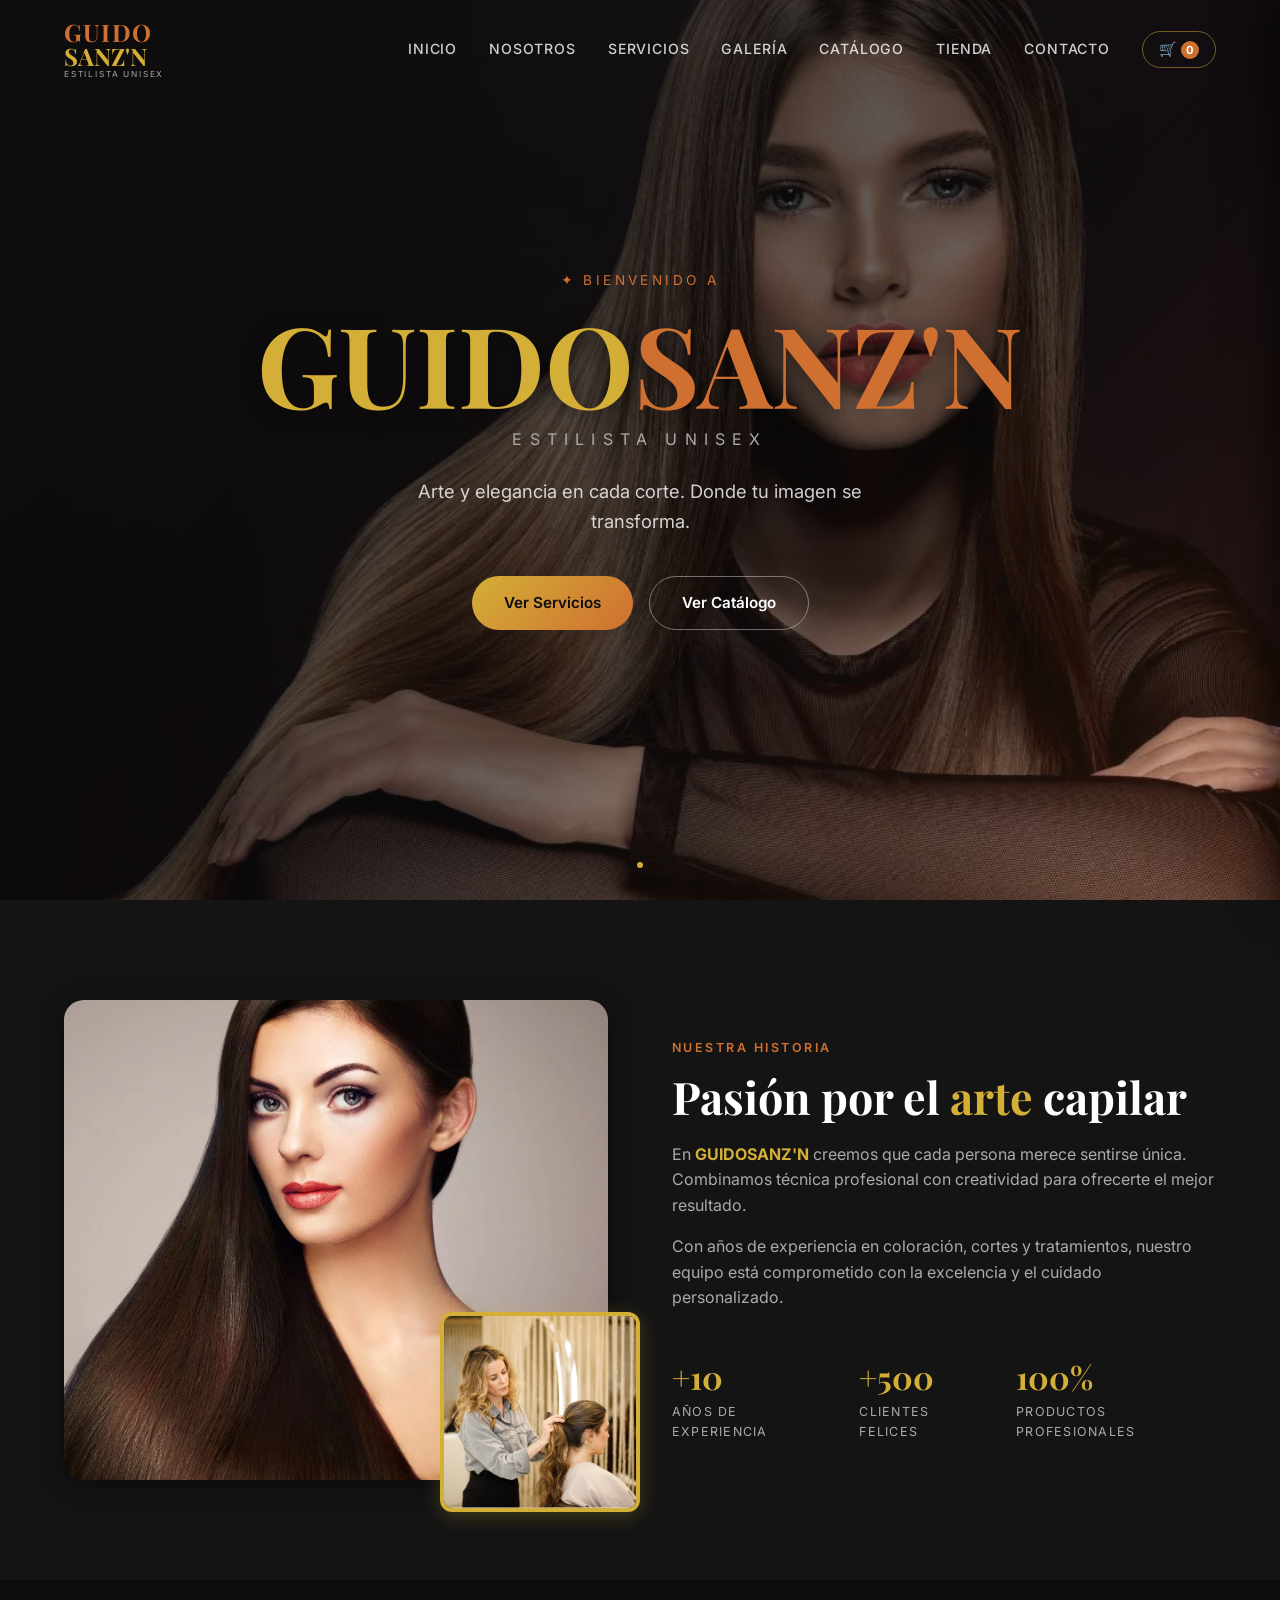
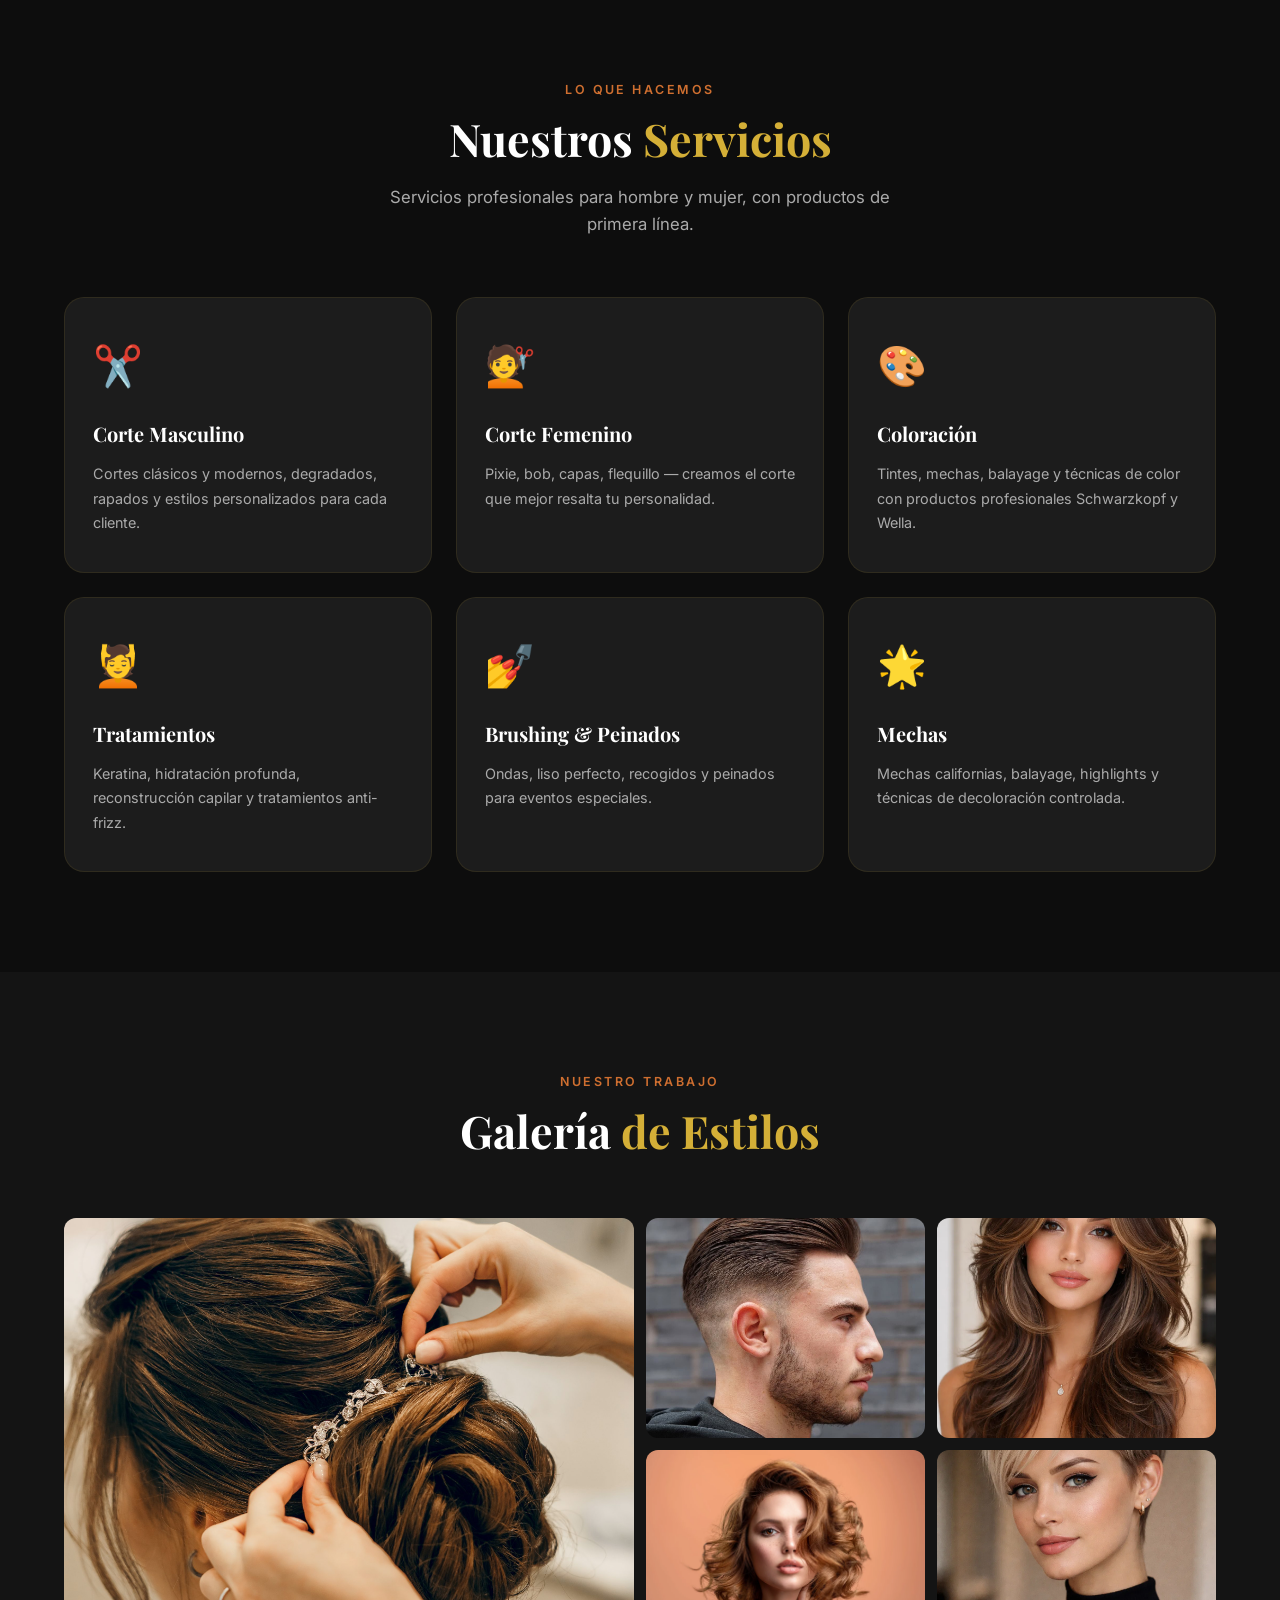
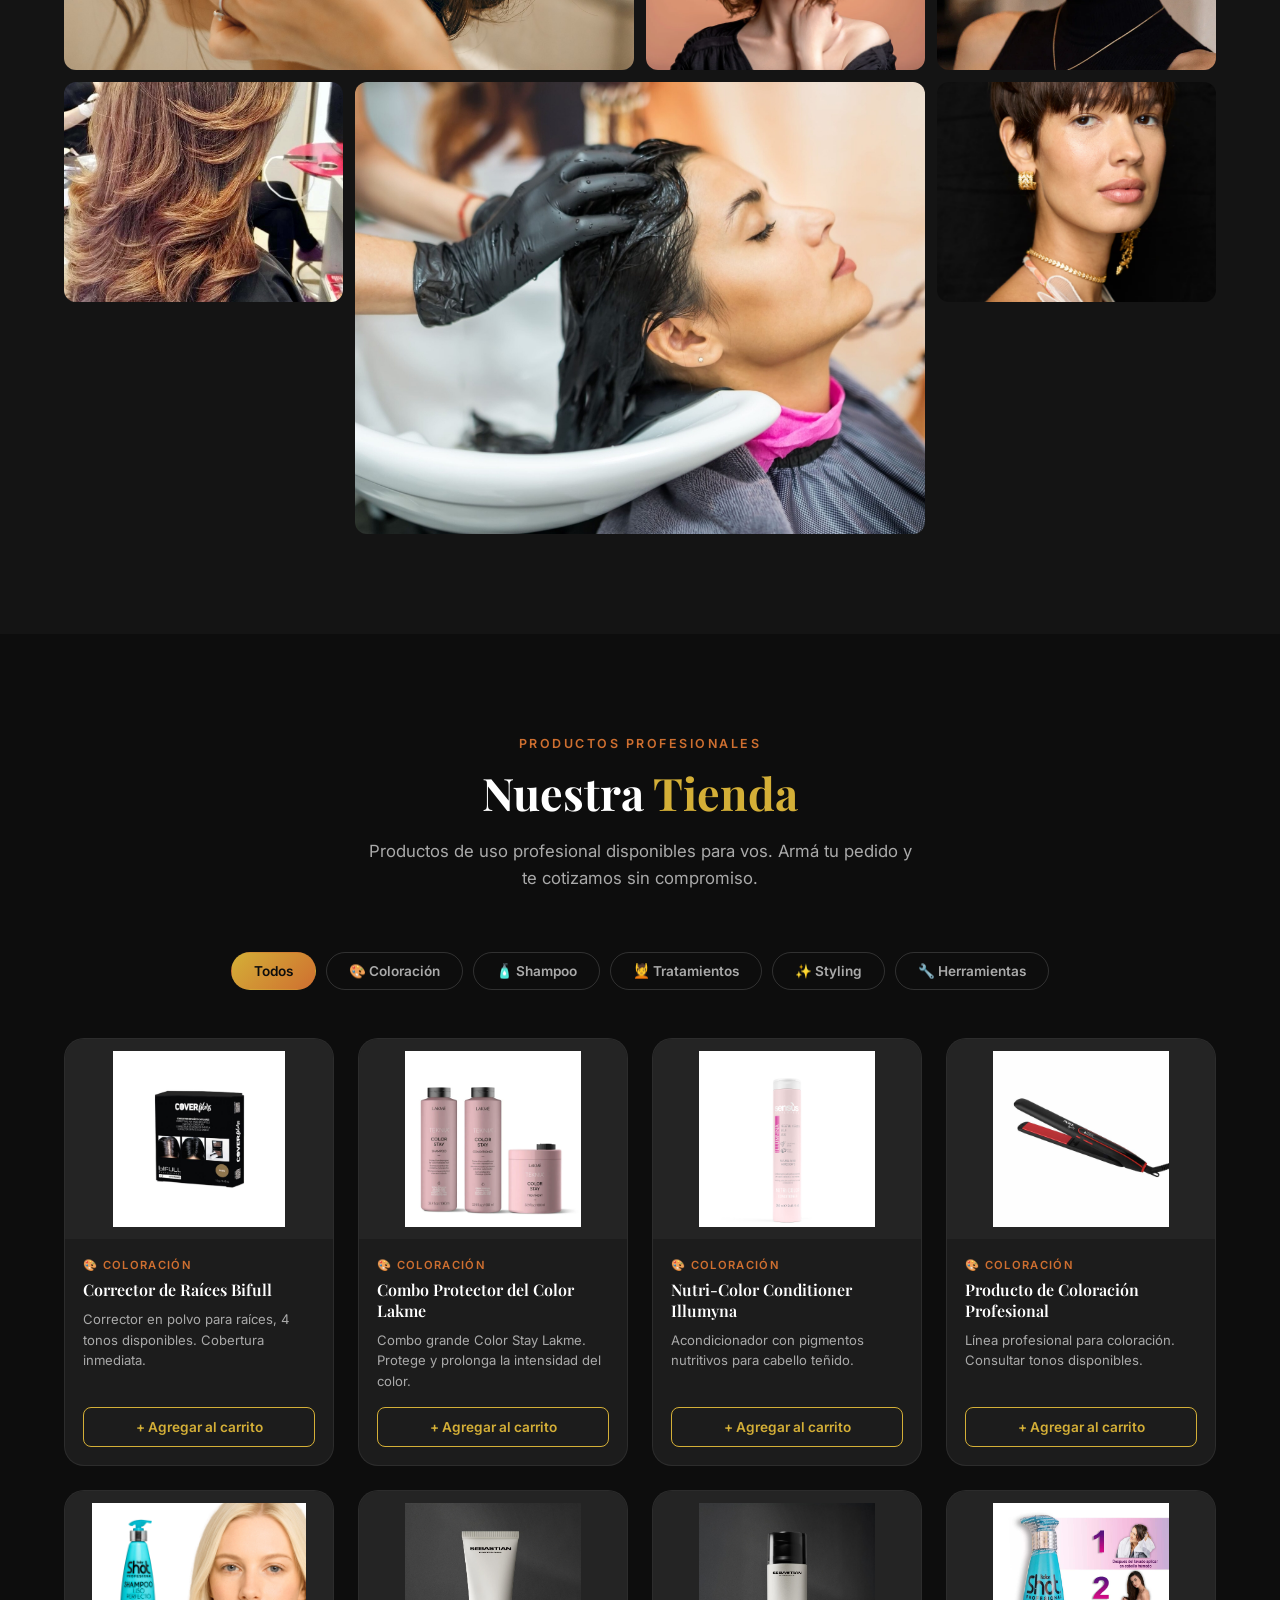
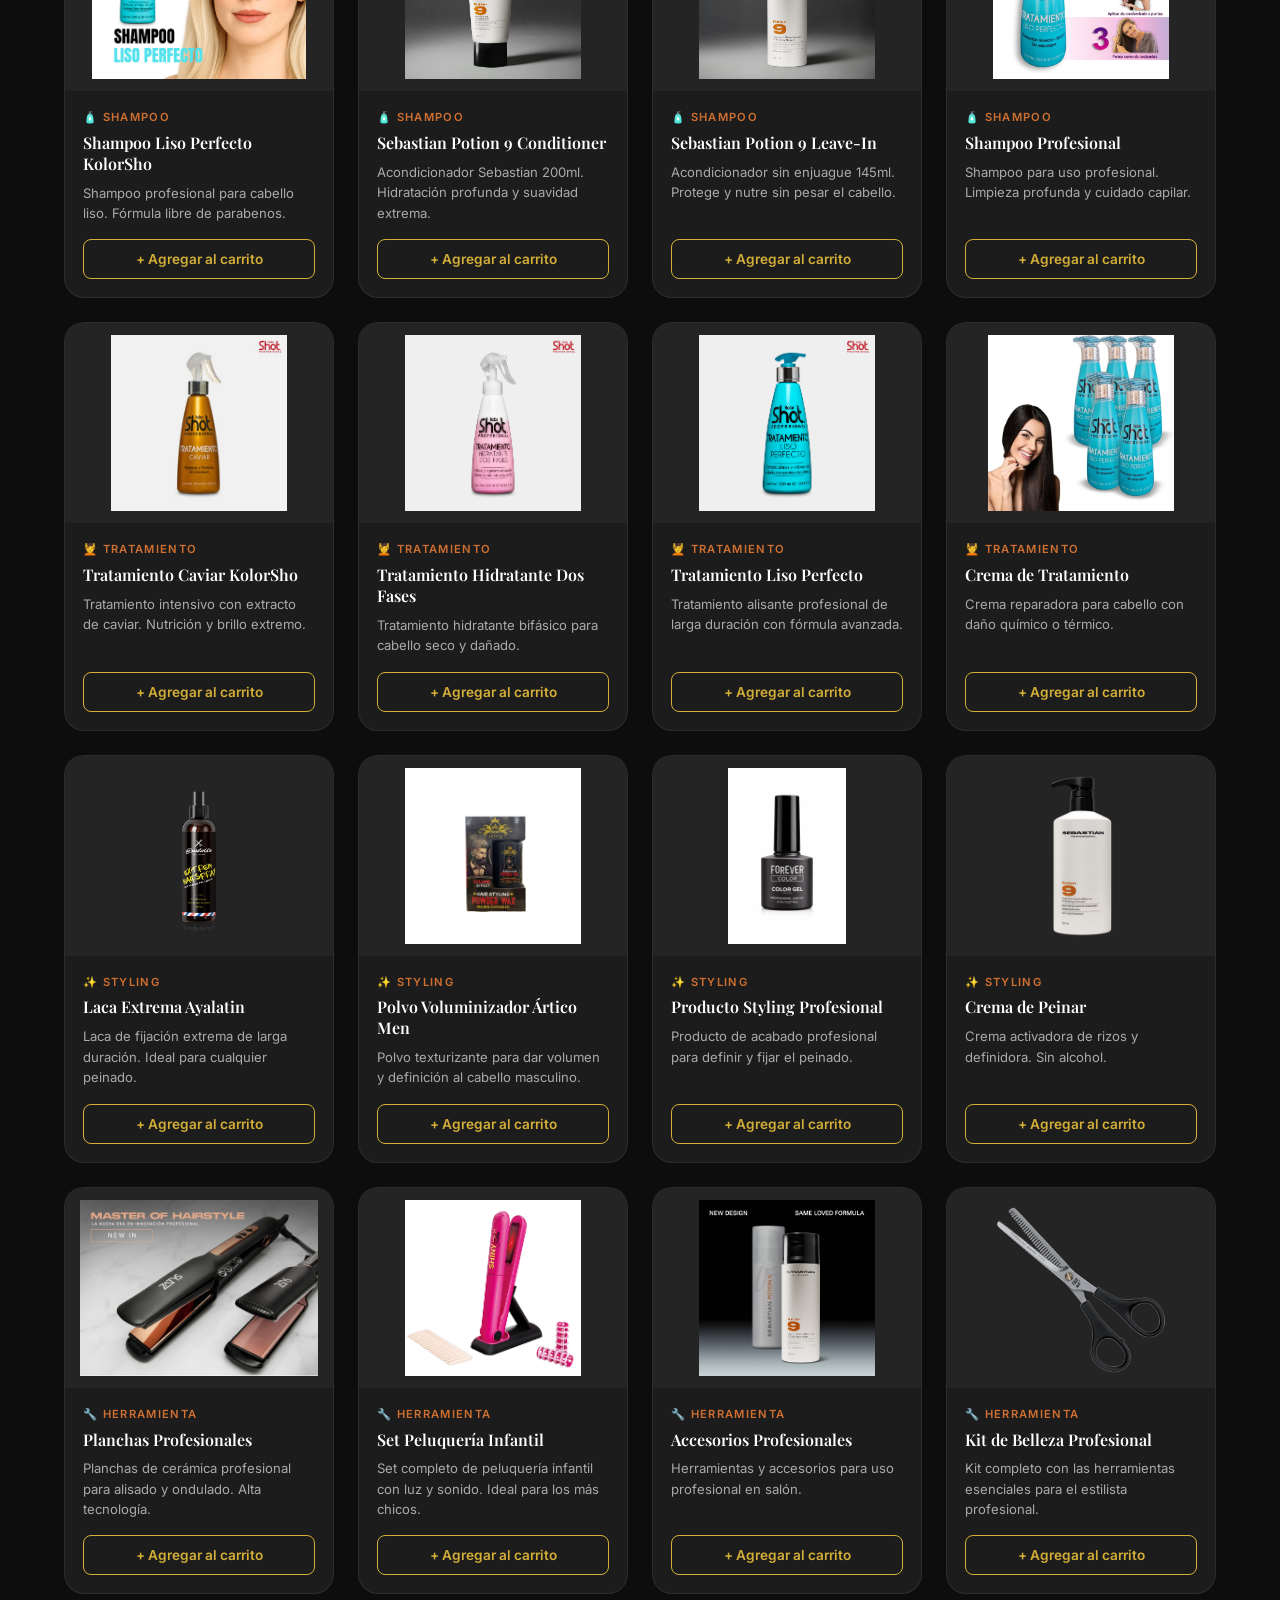
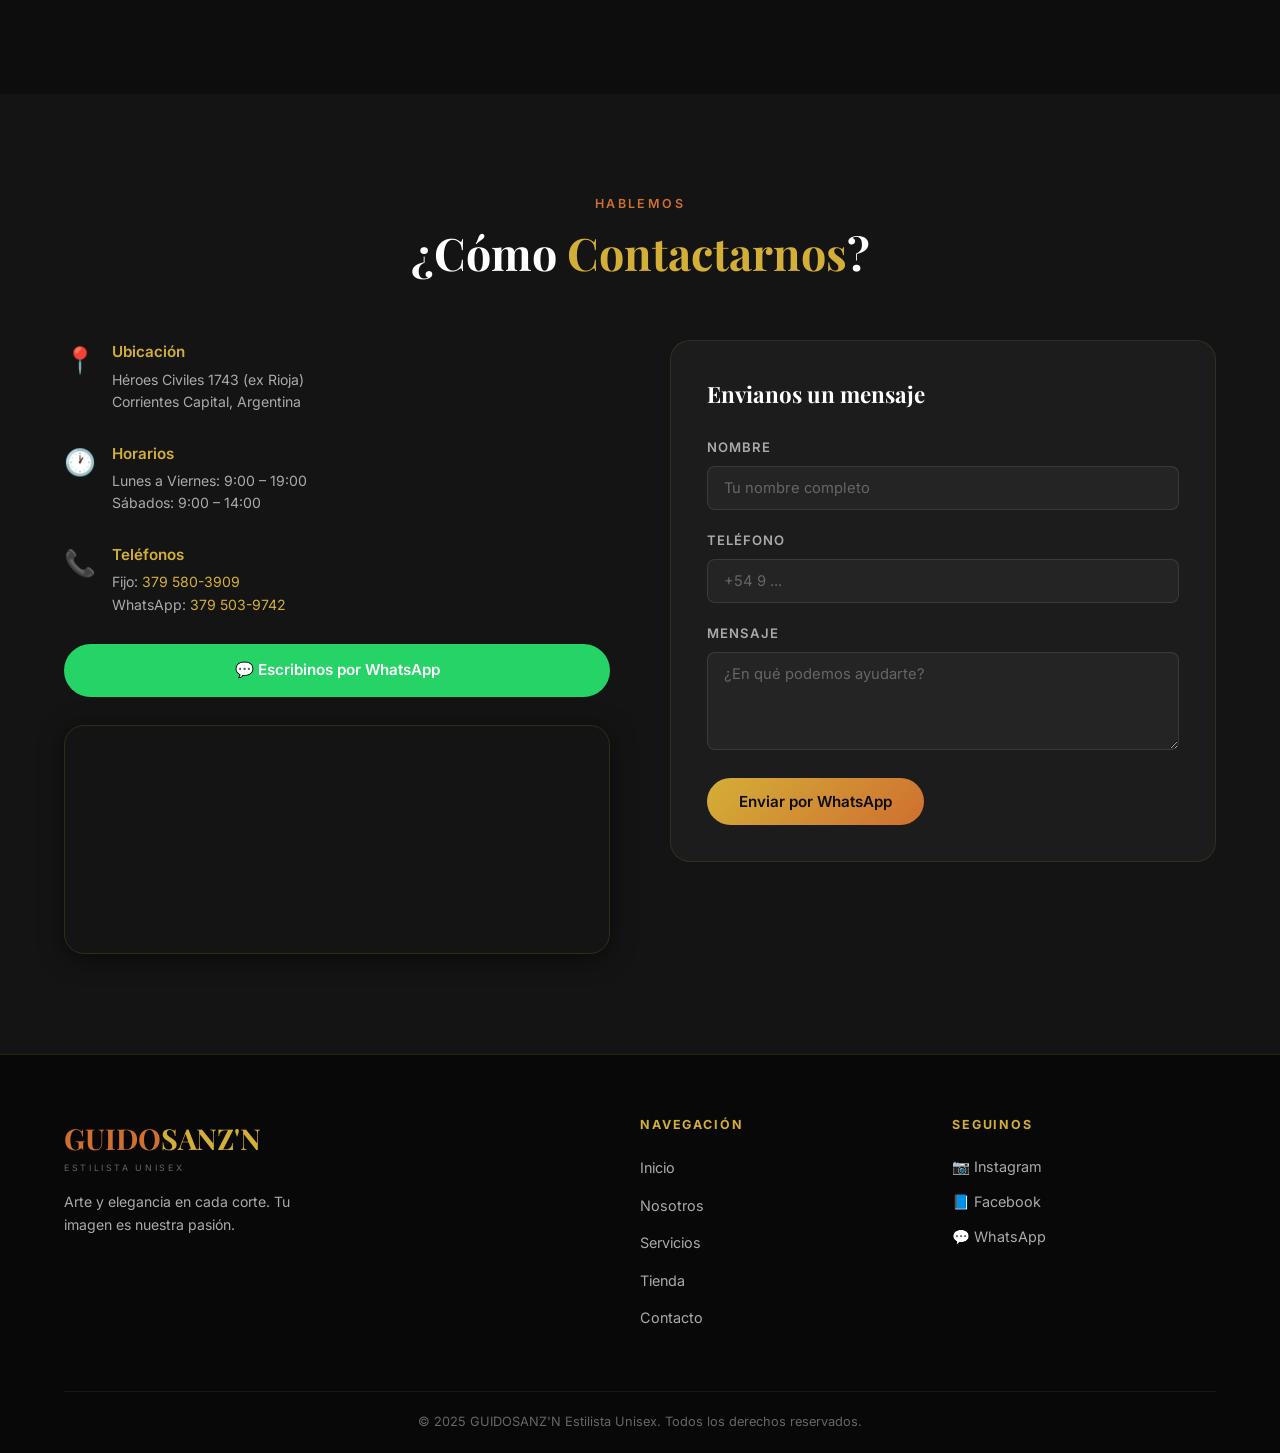
==== index.html @ 426fe34b "🚀 Sitio web GUIDOSANZ'N - lanzamiento inicial" ====
<!DOCTYPE html>
<html lang="es">
<head>
  <meta charset="UTF-8" />
  <meta name="viewport" content="width=device-width, initial-scale=1.0" />
  <title>GUIDOSANZ'N | Estilista Unisex</title>
  <meta name="description" content="GUIDOSANZ'N Estilista Unisex - Cortes, coloración, tratamientos y productos profesionales de belleza. Tu salón de confianza." />
  <link rel="preconnect" href="https://fonts.googleapis.com" />
  <link rel="preconnect" href="https://fonts.gstatic.com" crossorigin />
  <link href="https://fonts.googleapis.com/css2?family=Playfair+Display:ital,wght@0,400;0,600;0,700;1,400&family=Inter:wght@300;400;500;600&display=swap" rel="stylesheet" />
  <link rel="stylesheet" href="style.css" />
</head>
<body>

  <!-- ===== NAVBAR ===== -->
  <nav id="navbar" class="navbar">
    <div class="nav-container">
      <a href="#inicio" class="nav-logo">
        <span class="logo-guido">GUIDO</span><span class="logo-sanz">SANZ'N</span>
        <small>ESTILISTA UNISEX</small>
      </a>
      <button class="hamburger" id="hamburger" aria-label="Menú">
        <span></span><span></span><span></span>
      </button>
      <ul class="nav-links" id="navLinks">
        <li><a href="#inicio" class="nav-link">Inicio</a></li>
        <li><a href="#nosotros" class="nav-link">Nosotros</a></li>
        <li><a href="#servicios" class="nav-link">Servicios</a></li>
        <li><a href="#galeria" class="nav-link">Galería</a></li>
        <li><a href="catalogo.html" class="nav-link">Catálogo</a></li>
        <li><a href="#tienda" class="nav-link">Tienda</a></li>
        <li><a href="#contacto" class="nav-link">Contacto</a></li>
        <li>
          <button class="cart-btn" id="cartBtn" aria-label="Carrito">
            🛒 <span class="cart-count" id="cartCount">0</span>
          </button>
        </li>
      </ul>
    </div>
  </nav>

  <!-- ===== HERO ===== -->
  <section id="inicio" class="hero">
    <div class="hero-overlay"></div>
    <img src="Imagenes/msestetica_hair_2-8419397.webp" alt="Salón de belleza GUIDOSANZ'N" class="hero-bg" />
    <div class="hero-content fade-in">
      <p class="hero-eyebrow">✦ Bienvenido a</p>
      <h1 class="hero-title">
        <span class="gold">GUIDO</span><span class="copper">SANZ'N</span>
      </h1>
      <p class="hero-subtitle">ESTILISTA UNISEX</p>
      <p class="hero-desc">Arte y elegancia en cada corte. Donde tu imagen se transforma.</p>
      <div class="hero-cta">
        <a href="#servicios" class="btn btn-gold">Ver Servicios</a>
        <a href="catalogo.html" class="btn btn-outline">Ver Catálogo</a>
      </div>
    </div>
    <div class="hero-scroll">
      <div class="scroll-dot"></div>
    </div>
  </section>

  <!-- ===== NOSOTROS ===== -->
  <section id="nosotros" class="section nosotros">
    <div class="container">
      <div class="nosotros-grid">
        <div class="nosotros-images reveal">
          <img src="Imagenes/Como-elegir-un-buen-Salon-de-peluqueria-4.webp" alt="Salón GUIDOSANZ'N" class="nosotros-img-main" />
          <img src="Imagenes/peluqueria-madrid-03.jpg" alt="Ambiente del salón" class="nosotros-img-accent" />
        </div>
        <div class="nosotros-text reveal">
          <span class="section-eyebrow">Nuestra Historia</span>
          <h2 class="section-title">Pasión por el <span class="gold">arte</span> capilar</h2>
          <p>En <strong>GUIDOSANZ'N</strong> creemos que cada persona merece sentirse única. Combinamos técnica profesional con creatividad para ofrecerte el mejor resultado.</p>
          <p>Con años de experiencia en coloración, cortes y tratamientos, nuestro equipo está comprometido con la excelencia y el cuidado personalizado.</p>
          <div class="stats-row">
            <div class="stat">
              <span class="stat-num gold">+10</span>
              <span class="stat-label">Años de experiencia</span>
            </div>
            <div class="stat">
              <span class="stat-num gold">+500</span>
              <span class="stat-label">Clientes felices</span>
            </div>
            <div class="stat">
              <span class="stat-num gold">100%</span>
              <span class="stat-label">Productos profesionales</span>
            </div>
          </div>
        </div>
      </div>
    </div>
  </section>

  <!-- ===== SERVICIOS ===== -->
  <section id="servicios" class="section servicios">
    <div class="container">
      <div class="section-header reveal">
        <span class="section-eyebrow">Lo que hacemos</span>
        <h2 class="section-title">Nuestros <span class="gold">Servicios</span></h2>
        <p class="section-desc">Servicios profesionales para hombre y mujer, con productos de primera línea.</p>
      </div>
      <div class="servicios-grid">
        <div class="servicio-card reveal">
          <div class="servicio-icon">✂️</div>
          <h3>Corte Masculino</h3>
          <p>Cortes clásicos y modernos, degradados, rapados y estilos personalizados para cada cliente.</p>
        </div>
        <div class="servicio-card reveal">
          <div class="servicio-icon">💇</div>
          <h3>Corte Femenino</h3>
          <p>Pixie, bob, capas, flequillo — creamos el corte que mejor resalta tu personalidad.</p>
        </div>
        <div class="servicio-card reveal">
          <div class="servicio-icon">🎨</div>
          <h3>Coloración</h3>
          <p>Tintes, mechas, balayage y técnicas de color con productos profesionales Schwarzkopf y Wella.</p>
        </div>
        <div class="servicio-card reveal">
          <div class="servicio-icon">💆</div>
          <h3>Tratamientos</h3>
          <p>Keratina, hidratación profunda, reconstrucción capilar y tratamientos anti-frizz.</p>
        </div>
        <div class="servicio-card reveal">
          <div class="servicio-icon">💅</div>
          <h3>Brushing &amp; Peinados</h3>
          <p>Ondas, liso perfecto, recogidos y peinados para eventos especiales.</p>
        </div>
        <div class="servicio-card reveal">
          <div class="servicio-icon">🌟</div>
          <h3>Mechas</h3>
          <p>Mechas californias, balayage, highlights y técnicas de decoloración controlada.</p>
        </div>
      </div>
    </div>
  </section>

  <!-- ===== GALERÍA ===== -->
  <section id="galeria" class="section galeria">
    <div class="container">
      <div class="section-header reveal">
        <span class="section-eyebrow">Nuestro trabajo</span>
        <h2 class="section-title">Galería <span class="gold">de Estilos</span></h2>
      </div>
      <div class="galeria-grid">
        <div class="galeria-item reveal large">
          <img src="Imagenes/shutterstock_1670450356-scaled.jpg" alt="Estilo femenino" loading="lazy" />
          <div class="galeria-overlay"><span>Coloración</span></div>
        </div>
        <div class="galeria-item reveal">
          <img src="Imagenes/mejores-cortes-pelo-para-hombre-2021-corte-pelo-degradado-istock.jpg" alt="Corte masculino degradado" loading="lazy" />
          <div class="galeria-overlay"><span>Degradado</span></div>
        </div>
        <div class="galeria-item reveal">
          <img src="Imagenes/butterfly-cut.webp" alt="Butterfly cut" loading="lazy" />
          <div class="galeria-overlay"><span>Butterfly Cut</span></div>
        </div>
        <div class="galeria-item reveal">
          <img src="Imagenes/cortes-pelo-mujer-2025.webp" alt="Corte mujer 2025" loading="lazy" />
          <div class="galeria-overlay"><span>Tendencias 2025</span></div>
        </div>
        <div class="galeria-item reveal">
          <img src="Imagenes/pixie-cut.webp" alt="Pixie cut" loading="lazy" />
          <div class="galeria-overlay"><span>Pixie Cut</span></div>
        </div>
        <div class="galeria-item reveal">
          <img src="Imagenes/peinado_de_ondas_abiertas.jpg" alt="Ondas abiertas" loading="lazy" />
          <div class="galeria-overlay"><span>Ondas</span></div>
        </div>
        <div class="galeria-item reveal large">
          <img src="Imagenes/cliente-femenino-lava-cabello-salon-peluquero-profesional-lava-cabeza-cliente-femenino-tratamiento-agua-champu-peinado-belleza-cuidado-cabello-servicio-moda-scaled-1300x731.jpg" alt="Tratamiento capilar" loading="lazy" />
          <div class="galeria-overlay"><span>Tratamiento</span></div>
        </div>
        <div class="galeria-item reveal">
          <img src="Imagenes/cortes-pelo-corto-01-6579a096196b1.avif" alt="Pelo corto" loading="lazy" />
          <div class="galeria-overlay"><span>Corto Moderno</span></div>
        </div>
      </div>
    </div>
  </section>

  <!-- ===== TIENDA ===== -->
  <section id="tienda" class="section tienda">
    <div class="container">
      <div class="section-header reveal">
        <span class="section-eyebrow">Productos profesionales</span>
        <h2 class="section-title">Nuestra <span class="gold">Tienda</span></h2>
        <p class="section-desc">Productos de uso profesional disponibles para vos. Armá tu pedido y te cotizamos sin compromiso.</p>
      </div>

      <!-- Filtros -->
      <div class="filtros reveal">
        <button class="filtro-btn active" data-filter="todos" id="filter-todos">Todos</button>
        <button class="filtro-btn" data-filter="coloracion" id="filter-coloracion">🎨 Coloración</button>
        <button class="filtro-btn" data-filter="shampoo" id="filter-shampoo">🧴 Shampoo</button>
        <button class="filtro-btn" data-filter="tratamiento" id="filter-tratamiento">💆 Tratamientos</button>
        <button class="filtro-btn" data-filter="styling" id="filter-styling">✨ Styling</button>
        <button class="filtro-btn" data-filter="herramientas" id="filter-herramientas">🔧 Herramientas</button>
      </div>

      <!-- Productos Grid -->
      <div class="productos-grid" id="productosGrid"></div>
    </div>
  </section>

  <!-- ===== CONTACTO ===== -->
  <section id="contacto" class="section contacto">
    <div class="container">
      <div class="section-header reveal">
        <span class="section-eyebrow">Hablemos</span>
        <h2 class="section-title">¿Cómo <span class="gold">Contactarnos</span>?</h2>
      </div>
      <div class="contacto-grid">
        <div class="contacto-info reveal">
          <div class="info-card">
            <span class="info-icon">📍</span>
            <div>
              <h4>Ubicación</h4>
              <p>Héroes Civiles 1743 (ex Rioja)</p>
              <p>Corrientes Capital, Argentina</p>
            </div>
          </div>
          <div class="info-card">
            <span class="info-icon">🕐</span>
            <div>
              <h4>Horarios</h4>
              <p>Lunes a Viernes: 9:00 – 19:00</p>
              <p>Sábados: 9:00 – 14:00</p>
            </div>
          </div>
          <div class="info-card">
            <span class="info-icon">📞</span>
            <div>
              <h4>Teléfonos</h4>
              <p>Fijo: <a href="tel:3795803909" style="color:var(--gold)">379 580-3909</a></p>
              <p>WhatsApp: <a href="https://wa.me/543795039742" style="color:var(--gold)">379 503-9742</a></p>
            </div>
          </div>
          <a href="https://wa.me/543795039742?text=Hola%20GUIDOSANZ'N!%20Quisiera%20hacer%20una%20consulta." 
             target="_blank" class="btn btn-whatsapp" id="whatsapp-contact">
            💬 Escribinos por WhatsApp
          </a>
          <!-- MAPA -->
          <div class="map-container">
            <iframe
              src="https://www.google.com/maps/embed?pb=!1m18!1m12!1m3!1d3540.6!2d-58.8344!3d-27.4806!2m3!1f0!2f0!3f0!3m2!1i1024!2i768!4f13.1!3m3!1m2!1s0x94456c8b0c5b1f1f%3A0x0!2sH%C3%A9roes%20Civiles%201743%2C%20Corrientes!5e0!3m2!1ses!2sar!4v1716900000000!5m2!1ses!2sar"
              width="100%" height="220" style="border:0; border-radius:12px; filter:grayscale(30%) contrast(1.1);"
              allowfullscreen="" loading="lazy"
              referrerpolicy="no-referrer-when-downgrade"
              title="Ubicación GUIDOSANZ'N en Google Maps">
            </iframe>
          </div>
        </div>
        <div class="contacto-form reveal">
          <form id="contactForm" class="form">
            <h3>Envianos un mensaje</h3>
            <div class="form-group">
              <label for="nombre">Nombre</label>
              <input type="text" id="nombre" name="nombre" placeholder="Tu nombre completo" required />
            </div>
            <div class="form-group">
              <label for="telefono">Teléfono</label>
              <input type="tel" id="telefono" name="telefono" placeholder="+54 9 ..." />
            </div>
            <div class="form-group">
              <label for="mensaje">Mensaje</label>
              <textarea id="mensaje" name="mensaje" rows="4" placeholder="¿En qué podemos ayudarte?" required></textarea>
            </div>
            <button type="submit" class="btn btn-gold" id="contact-submit">Enviar por WhatsApp</button>
          </form>
        </div>
      </div>
    </div>
  </section>

  <!-- ===== FOOTER ===== -->
  <footer class="footer">
    <div class="container">
      <div class="footer-grid">
        <div class="footer-brand">
          <div class="footer-logo">
            <span class="logo-guido">GUIDO</span><span class="logo-sanz">SANZ'N</span>
          </div>
          <small>ESTILISTA UNISEX</small>
          <p>Arte y elegancia en cada corte. Tu imagen es nuestra pasión.</p>
        </div>
        <div class="footer-links">
          <h4>Navegación</h4>
          <ul>
            <li><a href="#inicio">Inicio</a></li>
            <li><a href="#nosotros">Nosotros</a></li>
            <li><a href="#servicios">Servicios</a></li>
            <li><a href="#tienda">Tienda</a></li>
            <li><a href="#contacto">Contacto</a></li>
          </ul>
        </div>
        <div class="footer-social">
          <h4>Seguinos</h4>
          <div class="social-links">
            <a href="#" class="social-link" aria-label="Instagram">📷 Instagram</a>
            <a href="#" class="social-link" aria-label="Facebook">📘 Facebook</a>
            <a href="https://wa.me/549TUNUMERO" class="social-link" aria-label="WhatsApp">💬 WhatsApp</a>
          </div>
        </div>
      </div>
      <div class="footer-bottom">
        <p>&copy; 2025 GUIDOSANZ'N Estilista Unisex. Todos los derechos reservados.</p>
      </div>
    </div>
  </footer>

  <!-- ===== CART SIDEBAR ===== -->
  <div class="cart-backdrop" id="cartBackdrop"></div>
  <aside class="cart-sidebar" id="cartSidebar">
    <div class="cart-header">
      <h3>🛒 Tu Pedido</h3>
      <button class="cart-close" id="cartClose" aria-label="Cerrar carrito">✕</button>
    </div>
    <div class="cart-body" id="cartBody">
      <p class="cart-empty">Tu carrito está vacío.<br/>Explorá nuestros productos.</p>
    </div>
    <div class="cart-footer" id="cartFooter" style="display:none">
      <p class="cart-note">* Los precios se cotizarán al confirmar el pedido.</p>
      <div class="cart-form">
        <input type="text" id="cartNombre" placeholder="Tu nombre" />
        <input type="tel" id="cartTel" placeholder="Tu teléfono" />
      </div>
      <button class="btn btn-whatsapp" id="sendOrderBtn">📲 Enviar Pedido por WhatsApp</button>
      <button class="btn btn-outline-sm" id="clearCartBtn">Vaciar carrito</button>
    </div>
  </aside>

  <!-- ===== TOAST ===== -->
  <div class="toast" id="toast"></div>

  <script src="script.js"></script>
</body>
</html>
---- style.css ----
/* ===== VARIABLES ===== */
:root {
  --black: #0d0d0d;
  --dark: #141414;
  --dark2: #1c1c1c;
  --dark3: #242424;
  --gold: #D4AF37;
  --gold-light: #e8c84a;
  --copper: #CF6F30;
  --copper-light: #e07d38;
  --white: #ffffff;
  --gray: #aaaaaa;
  --gray2: #666666;
  --font-display: 'Playfair Display', serif;
  --font-body: 'Inter', sans-serif;
  --radius: 12px;
  --radius-lg: 20px;
  --shadow: 0 4px 24px rgba(0,0,0,0.5);
  --shadow-gold: 0 4px 20px rgba(212,175,55,0.25);
  --transition: 0.3s ease;
}

/* ===== RESET ===== */
*, *::before, *::after { box-sizing: border-box; margin: 0; padding: 0; }
html { scroll-behavior: smooth; font-size: 16px; }
body { background: var(--black); color: var(--white); font-family: var(--font-body); line-height: 1.6; overflow-x: hidden; }
img { max-width: 100%; display: block; object-fit: cover; }
a { text-decoration: none; color: inherit; }
ul { list-style: none; }
button { cursor: pointer; border: none; background: none; font-family: inherit; }

/* ===== UTILITIES ===== */
.gold { color: var(--gold); }
.copper { color: var(--copper); }
.container { max-width: 1200px; margin: 0 auto; padding: 0 24px; }
.section { padding: 100px 0; }
.section-eyebrow { display: block; font-size: 0.78rem; font-weight: 600; letter-spacing: 0.2em; text-transform: uppercase; color: var(--copper); margin-bottom: 12px; }
.section-title { font-family: var(--font-display); font-size: clamp(2rem, 4vw, 2.8rem); font-weight: 700; line-height: 1.2; margin-bottom: 18px; }
.section-desc { color: var(--gray); font-size: 1.05rem; max-width: 560px; margin: 0 auto; }
.section-header { text-align: center; margin-bottom: 60px; }

/* ===== BUTTONS ===== */
.btn { display: inline-flex; align-items: center; gap: 8px; padding: 14px 32px; border-radius: 50px; font-size: 0.95rem; font-weight: 600; transition: var(--transition); cursor: pointer; }
.btn-gold { background: linear-gradient(135deg, var(--gold), var(--copper)); color: var(--black); }
.btn-gold:hover { transform: translateY(-2px); box-shadow: var(--shadow-gold); }
.btn-outline { background: transparent; color: var(--white); border: 1.5px solid rgba(255,255,255,0.4); }
.btn-outline:hover { border-color: var(--gold); color: var(--gold); }
.btn-whatsapp { background: #25d366; color: #fff; border-radius: 50px; padding: 14px 28px; font-weight: 600; display: inline-flex; align-items: center; gap: 8px; transition: var(--transition); width: 100%; justify-content: center; }
.btn-whatsapp:hover { background: #20ba5a; transform: translateY(-2px); }
.btn-outline-sm { background: transparent; border: 1px solid var(--gray2); color: var(--gray); padding: 10px 20px; border-radius: 50px; font-size: 0.85rem; width: 100%; margin-top: 10px; transition: var(--transition); }
.btn-outline-sm:hover { border-color: var(--copper); color: var(--copper); }

/* ===== REVEAL ANIMATIONS ===== */
.reveal { opacity: 0; transform: translateY(30px); transition: opacity 0.7s ease, transform 0.7s ease; }
.reveal.visible { opacity: 1; transform: translateY(0); }
.fade-in { animation: fadeIn 1.2s ease forwards; }
@keyframes fadeIn { from { opacity:0; transform:translateY(20px); } to { opacity:1; transform:translateY(0); } }

/* ===== NAVBAR ===== */
.navbar { position: fixed; top: 0; left: 0; width: 100%; z-index: 1000; padding: 20px 0; transition: background 0.4s ease, padding 0.4s ease; }
.navbar.scrolled { background: rgba(13,13,13,0.97); backdrop-filter: blur(12px); padding: 12px 0; border-bottom: 1px solid rgba(212,175,55,0.15); }
.nav-container { display: flex; align-items: center; justify-content: space-between; max-width: 1200px; margin: 0 auto; padding: 0 24px; }
.nav-logo { display: flex; flex-direction: column; line-height: 1; }
.nav-logo .logo-guido { font-family: var(--font-display); font-size: 1.5rem; font-weight: 700; color: var(--copper); letter-spacing: 0.05em; }
.nav-logo .logo-sanz { font-family: var(--font-display); font-size: 1.5rem; font-weight: 700; color: var(--gold); }
.nav-logo small { font-size: 0.52rem; letter-spacing: 0.22em; color: var(--gray); text-transform: uppercase; margin-top: 2px; }
.nav-links { display: flex; align-items: center; gap: 32px; }
.nav-link { font-size: 0.88rem; font-weight: 500; letter-spacing: 0.06em; color: rgba(255,255,255,0.8); text-transform: uppercase; transition: color 0.3s; position: relative; }
.nav-link::after { content: ''; position: absolute; bottom: -4px; left: 0; width: 0; height: 1.5px; background: var(--gold); transition: width 0.3s; }
.nav-link:hover { color: var(--gold); }
.nav-link:hover::after { width: 100%; }
.cart-btn { background: transparent; border: 1.5px solid rgba(212,175,55,0.5); color: var(--gold); padding: 8px 16px; border-radius: 50px; font-size: 0.88rem; font-weight: 600; transition: var(--transition); position: relative; }
.cart-btn:hover { background: var(--gold); color: var(--black); }
.cart-count { background: var(--copper); color: #fff; border-radius: 50%; width: 18px; height: 18px; display: inline-flex; align-items: center; justify-content: center; font-size: 0.7rem; font-weight: 700; }
.hamburger { display: none; flex-direction: column; gap: 5px; padding: 4px; }
.hamburger span { display: block; width: 24px; height: 2px; background: var(--white); transition: var(--transition); border-radius: 2px; }

/* ===== HERO ===== */
.hero { position: relative; height: 100vh; min-height: 600px; display: flex; align-items: center; justify-content: center; overflow: hidden; }
.hero-bg { position: absolute; inset: 0; width: 100%; height: 100%; object-fit: cover; object-position: center; }
.hero-overlay { position: absolute; inset: 0; background: linear-gradient(135deg, rgba(13,13,13,0.88) 0%, rgba(13,13,13,0.6) 60%, rgba(207,111,48,0.15) 100%); z-index: 1; }
.hero-content { position: relative; z-index: 2; text-align: center; padding: 0 24px; }
.hero-eyebrow { font-size: 0.85rem; letter-spacing: 0.25em; text-transform: uppercase; color: var(--copper); margin-bottom: 16px; }
.hero-title { font-family: var(--font-display); font-size: clamp(3.5rem, 10vw, 7rem); font-weight: 700; line-height: 1; margin-bottom: 8px; text-shadow: 0 2px 20px rgba(0,0,0,0.5); }
.hero-subtitle { font-size: clamp(0.8rem, 2vw, 1rem); letter-spacing: 0.45em; text-transform: uppercase; color: var(--gray); margin-bottom: 24px; }
.hero-desc { font-size: 1.15rem; color: rgba(255,255,255,0.8); margin-bottom: 40px; max-width: 500px; margin-left: auto; margin-right: auto; }
.hero-cta { display: flex; gap: 16px; justify-content: center; flex-wrap: wrap; }
.hero-scroll { position: absolute; bottom: 32px; left: 50%; transform: translateX(-50%); z-index: 2; }
.scroll-dot { width: 6px; height: 6px; border-radius: 50%; background: var(--gold); animation: scrollBounce 1.5s ease-in-out infinite; }
@keyframes scrollBounce { 0%,100% { transform: translateY(0); opacity:1; } 50% { transform: translateY(12px); opacity:0.3; } }

/* ===== NOSOTROS ===== */
.nosotros { background: var(--dark); }
.nosotros-grid { display: grid; grid-template-columns: 1fr 1fr; gap: 64px; align-items: center; }
.nosotros-images { position: relative; }
.nosotros-img-main { width: 100%; height: 480px; border-radius: var(--radius-lg); box-shadow: var(--shadow); }
.nosotros-img-accent { position: absolute; bottom: -32px; right: -32px; width: 200px; height: 200px; border-radius: var(--radius); border: 4px solid var(--gold); box-shadow: var(--shadow-gold); }
.nosotros-text p { color: var(--gray); margin-bottom: 16px; font-size: 1rem; }
.nosotros-text strong { color: var(--gold); }
.stats-row { display: flex; gap: 32px; margin-top: 40px; }
.stat { display: flex; flex-direction: column; }
.stat-num { font-family: var(--font-display); font-size: 2rem; font-weight: 700; }
.stat-label { font-size: 0.78rem; color: var(--gray); text-transform: uppercase; letter-spacing: 0.1em; }

/* ===== SERVICIOS ===== */
.servicios { background: var(--black); }
.servicios-grid { display: grid; grid-template-columns: repeat(3, 1fr); gap: 24px; }
.servicio-card { background: var(--dark2); border: 1px solid rgba(212,175,55,0.1); border-radius: var(--radius-lg); padding: 36px 28px; transition: var(--transition); }
.servicio-card:hover { border-color: var(--gold); transform: translateY(-6px); box-shadow: var(--shadow-gold); }
.servicio-icon { font-size: 2.5rem; margin-bottom: 20px; }
.servicio-card h3 { font-family: var(--font-display); font-size: 1.25rem; margin-bottom: 12px; color: var(--white); }
.servicio-card p { color: var(--gray); font-size: 0.9rem; line-height: 1.7; }

/* ===== GALERÍA ===== */
.galeria { background: var(--dark); }
.galeria-grid { display: grid; grid-template-columns: repeat(4, 1fr); grid-auto-rows: 220px; gap: 12px; }
.galeria-item { overflow: hidden; border-radius: var(--radius); position: relative; }
.galeria-item.large { grid-column: span 2; grid-row: span 2; }
.galeria-item img { width: 100%; height: 100%; object-fit: cover; transition: transform 0.5s ease; }
.galeria-item:hover img { transform: scale(1.08); }
.galeria-overlay { position: absolute; inset: 0; background: linear-gradient(to top, rgba(0,0,0,0.7) 0%, transparent 60%); display: flex; align-items: flex-end; padding: 16px; opacity: 0; transition: opacity 0.3s; }
.galeria-item:hover .galeria-overlay { opacity: 1; }
.galeria-overlay span { font-size: 0.85rem; font-weight: 600; letter-spacing: 0.1em; text-transform: uppercase; color: var(--gold); }

/* ===== TIENDA ===== */
.tienda { background: var(--black); }
.filtros { display: flex; flex-wrap: wrap; gap: 10px; justify-content: center; margin-bottom: 48px; }
.filtro-btn { padding: 10px 22px; border-radius: 50px; font-size: 0.85rem; font-weight: 600; border: 1.5px solid rgba(255,255,255,0.15); color: var(--gray); background: transparent; transition: var(--transition); }
.filtro-btn:hover, .filtro-btn.active { background: linear-gradient(135deg, var(--gold), var(--copper)); color: var(--black); border-color: transparent; }
.productos-grid { display: grid; grid-template-columns: repeat(4, 1fr); gap: 24px; }
.producto-card { background: var(--dark2); border: 1px solid rgba(255,255,255,0.07); border-radius: var(--radius-lg); overflow: hidden; transition: var(--transition); display: flex; flex-direction: column; }
.producto-card:hover { border-color: rgba(212,175,55,0.3); transform: translateY(-4px); box-shadow: var(--shadow); }
.producto-img { width: 100%; height: 200px; overflow: hidden; background: var(--dark3); display: flex; align-items: center; justify-content: center; }
.producto-img img { width: 100%; height: 100%; object-fit: contain; padding: 12px; transition: transform 0.4s ease; }
.producto-card:hover .producto-img img { transform: scale(1.06); }
.producto-info { padding: 18px; flex: 1; display: flex; flex-direction: column; }
.producto-cat { font-size: 0.7rem; text-transform: uppercase; letter-spacing: 0.12em; color: var(--copper); font-weight: 600; margin-bottom: 6px; }
.producto-nombre { font-family: var(--font-display); font-size: 1rem; font-weight: 600; margin-bottom: 8px; line-height: 1.3; }
.producto-desc { font-size: 0.82rem; color: var(--gray); line-height: 1.55; flex: 1; margin-bottom: 16px; }
.btn-agregar { width: 100%; padding: 11px; border-radius: 8px; background: transparent; border: 1.5px solid var(--gold); color: var(--gold); font-size: 0.85rem; font-weight: 600; transition: var(--transition); }
.btn-agregar:hover, .btn-agregar.added { background: var(--gold); color: var(--black); }

/* ===== CONTACTO ===== */
.contacto { background: var(--dark); }
.contacto-grid { display: grid; grid-template-columns: 1fr 1fr; gap: 60px; align-items: start; }
.info-card { display: flex; gap: 16px; align-items: flex-start; margin-bottom: 28px; }
.info-icon { font-size: 1.6rem; }
.info-card h4 { font-size: 0.95rem; font-weight: 600; margin-bottom: 4px; color: var(--gold); }
.info-card p { font-size: 0.88rem; color: var(--gray); }
.form { background: var(--dark2); border: 1px solid rgba(212,175,55,0.12); border-radius: var(--radius-lg); padding: 36px; }
.form h3 { font-family: var(--font-display); font-size: 1.4rem; margin-bottom: 24px; }
.form-group { margin-bottom: 20px; }
.form-group label { display: block; font-size: 0.82rem; font-weight: 600; color: var(--gray); margin-bottom: 8px; text-transform: uppercase; letter-spacing: 0.08em; }
.form-group input, .form-group textarea { width: 100%; background: var(--dark3); border: 1px solid rgba(255,255,255,0.1); border-radius: 8px; padding: 12px 16px; color: var(--white); font-family: var(--font-body); font-size: 0.92rem; transition: border-color 0.3s; resize: vertical; }
.form-group input:focus, .form-group textarea:focus { outline: none; border-color: var(--gold); }
.form-group input::placeholder, .form-group textarea::placeholder { color: var(--gray2); }

/* ===== FOOTER ===== */
.footer { background: #080808; border-top: 1px solid rgba(212,175,55,0.15); padding: 60px 0 0; }
.footer-grid { display: grid; grid-template-columns: 2fr 1fr 1fr; gap: 48px; margin-bottom: 48px; }
.footer-logo { display: flex; gap: 0; }
.footer-logo .logo-guido { font-family: var(--font-display); font-size: 1.8rem; font-weight: 700; color: var(--copper); }
.footer-logo .logo-sanz { font-family: var(--font-display); font-size: 1.8rem; font-weight: 700; color: var(--gold); }
.footer-brand small { display: block; font-size: 0.55rem; letter-spacing: 0.3em; color: var(--gray2); text-transform: uppercase; margin-bottom: 16px; }
.footer-brand p { color: var(--gray); font-size: 0.88rem; max-width: 240px; }
.footer-links h4, .footer-social h4 { font-size: 0.78rem; letter-spacing: 0.15em; text-transform: uppercase; color: var(--gold); margin-bottom: 20px; }
.footer-links ul li { margin-bottom: 12px; }
.footer-links ul li a { color: var(--gray); font-size: 0.9rem; transition: color 0.3s; }
.footer-links ul li a:hover { color: var(--gold); }
.social-links { display: flex; flex-direction: column; gap: 12px; }
.social-link { color: var(--gray); font-size: 0.9rem; transition: color 0.3s; }
.social-link:hover { color: var(--gold); }
.footer-bottom { border-top: 1px solid rgba(255,255,255,0.06); padding: 20px 0; text-align: center; }
.footer-bottom p { font-size: 0.8rem; color: var(--gray2); }

/* ===== CART SIDEBAR ===== */
.cart-backdrop { position: fixed; inset: 0; background: rgba(0,0,0,0.65); z-index: 2000; opacity: 0; pointer-events: none; transition: opacity 0.3s; backdrop-filter: blur(4px); }
.cart-backdrop.open { opacity: 1; pointer-events: all; }
.cart-sidebar { position: fixed; top: 0; right: -420px; width: 420px; max-width: 95vw; height: 100vh; background: var(--dark2); z-index: 2001; display: flex; flex-direction: column; transition: right 0.4s cubic-bezier(0.4,0,0.2,1); box-shadow: -8px 0 40px rgba(0,0,0,0.6); border-left: 1px solid rgba(212,175,55,0.15); }
.cart-sidebar.open { right: 0; }
.cart-header { display: flex; align-items: center; justify-content: space-between; padding: 24px; border-bottom: 1px solid rgba(255,255,255,0.08); }
.cart-header h3 { font-family: var(--font-display); font-size: 1.2rem; }
.cart-close { font-size: 1.2rem; color: var(--gray); transition: color 0.3s; padding: 4px 8px; }
.cart-close:hover { color: var(--white); }
.cart-body { flex: 1; overflow-y: auto; padding: 20px; }
.cart-empty { text-align: center; color: var(--gray); font-size: 0.9rem; padding: 40px 0; line-height: 1.8; }
.cart-item { display: flex; gap: 14px; align-items: flex-start; padding: 14px 0; border-bottom: 1px solid rgba(255,255,255,0.06); }
.cart-item-img { width: 60px; height: 60px; border-radius: 8px; object-fit: contain; background: var(--dark3); padding: 4px; flex-shrink: 0; }
.cart-item-info { flex: 1; }
.cart-item-name { font-size: 0.88rem; font-weight: 600; margin-bottom: 4px; line-height: 1.3; }
.cart-item-cat { font-size: 0.72rem; color: var(--copper); text-transform: uppercase; letter-spacing: 0.1em; }
.cart-item-remove { background: none; color: var(--gray2); font-size: 1rem; transition: color 0.3s; padding: 2px 6px; }
.cart-item-remove:hover { color: #e74c3c; }
.cart-footer { padding: 20px; border-top: 1px solid rgba(255,255,255,0.08); }
.cart-note { font-size: 0.75rem; color: var(--gray2); text-align: center; margin-bottom: 14px; font-style: italic; }
.cart-form { display: flex; flex-direction: column; gap: 10px; margin-bottom: 14px; }
.cart-form input { background: var(--dark3); border: 1px solid rgba(255,255,255,0.1); border-radius: 8px; padding: 11px 14px; color: var(--white); font-size: 0.88rem; font-family: var(--font-body); transition: border-color 0.3s; }
.cart-form input:focus { outline: none; border-color: var(--gold); }
.cart-form input::placeholder { color: var(--gray2); }

/* ===== TOAST ===== */
.toast { position: fixed; bottom: 28px; left: 50%; transform: translateX(-50%) translateY(80px); background: var(--dark2); border: 1px solid rgba(212,175,55,0.3); color: var(--white); padding: 14px 28px; border-radius: 50px; font-size: 0.88rem; font-weight: 500; z-index: 3000; opacity: 0; transition: all 0.4s cubic-bezier(0.4,0,0.2,1); white-space: nowrap; box-shadow: var(--shadow); }
.toast.show { opacity: 1; transform: translateX(-50%) translateY(0); }

/* ===== MAP ===== */
.map-container { margin-top: 28px; border-radius: var(--radius-lg); overflow: hidden; border: 1px solid rgba(212,175,55,0.15); box-shadow: var(--shadow); }

/* ===== RESPONSIVE ===== */

@media (max-width: 1024px) {
  .productos-grid { grid-template-columns: repeat(3, 1fr); }
  .galeria-grid { grid-template-columns: repeat(3, 1fr); }
  .nosotros-grid { gap: 40px; }
}
@media (max-width: 768px) {
  .nav-links { position: fixed; top: 0; right: -100%; width: 75vw; max-width: 320px; height: 100vh; background: var(--dark2); flex-direction: column; justify-content: center; align-items: flex-start; padding: 60px 32px; gap: 28px; transition: right 0.4s ease; border-left: 1px solid rgba(212,175,55,0.15); z-index: 999; }
  .nav-links.open { right: 0; }
  .hamburger { display: flex; z-index: 1001; }
  .nosotros-grid { grid-template-columns: 1fr; }
  .nosotros-img-accent { display: none; }
  .servicios-grid { grid-template-columns: repeat(2, 1fr); }
  .galeria-grid { grid-template-columns: repeat(2, 1fr); grid-auto-rows: 180px; }
  .galeria-item.large { grid-column: span 1; grid-row: span 1; }
  .productos-grid { grid-template-columns: repeat(2, 1fr); }
  .contacto-grid { grid-template-columns: 1fr; }
  .footer-grid { grid-template-columns: 1fr; gap: 32px; }
  .stats-row { flex-wrap: wrap; gap: 20px; }
}
@media (max-width: 480px) {
  .section { padding: 70px 0; }
  .servicios-grid { grid-template-columns: 1fr; }
  .productos-grid { grid-template-columns: 1fr; }
  .galeria-grid { grid-template-columns: repeat(2, 1fr); grid-auto-rows: 150px; }
  .filtros { gap: 8px; }
  .filtro-btn { padding: 8px 14px; font-size: 0.78rem; }
}
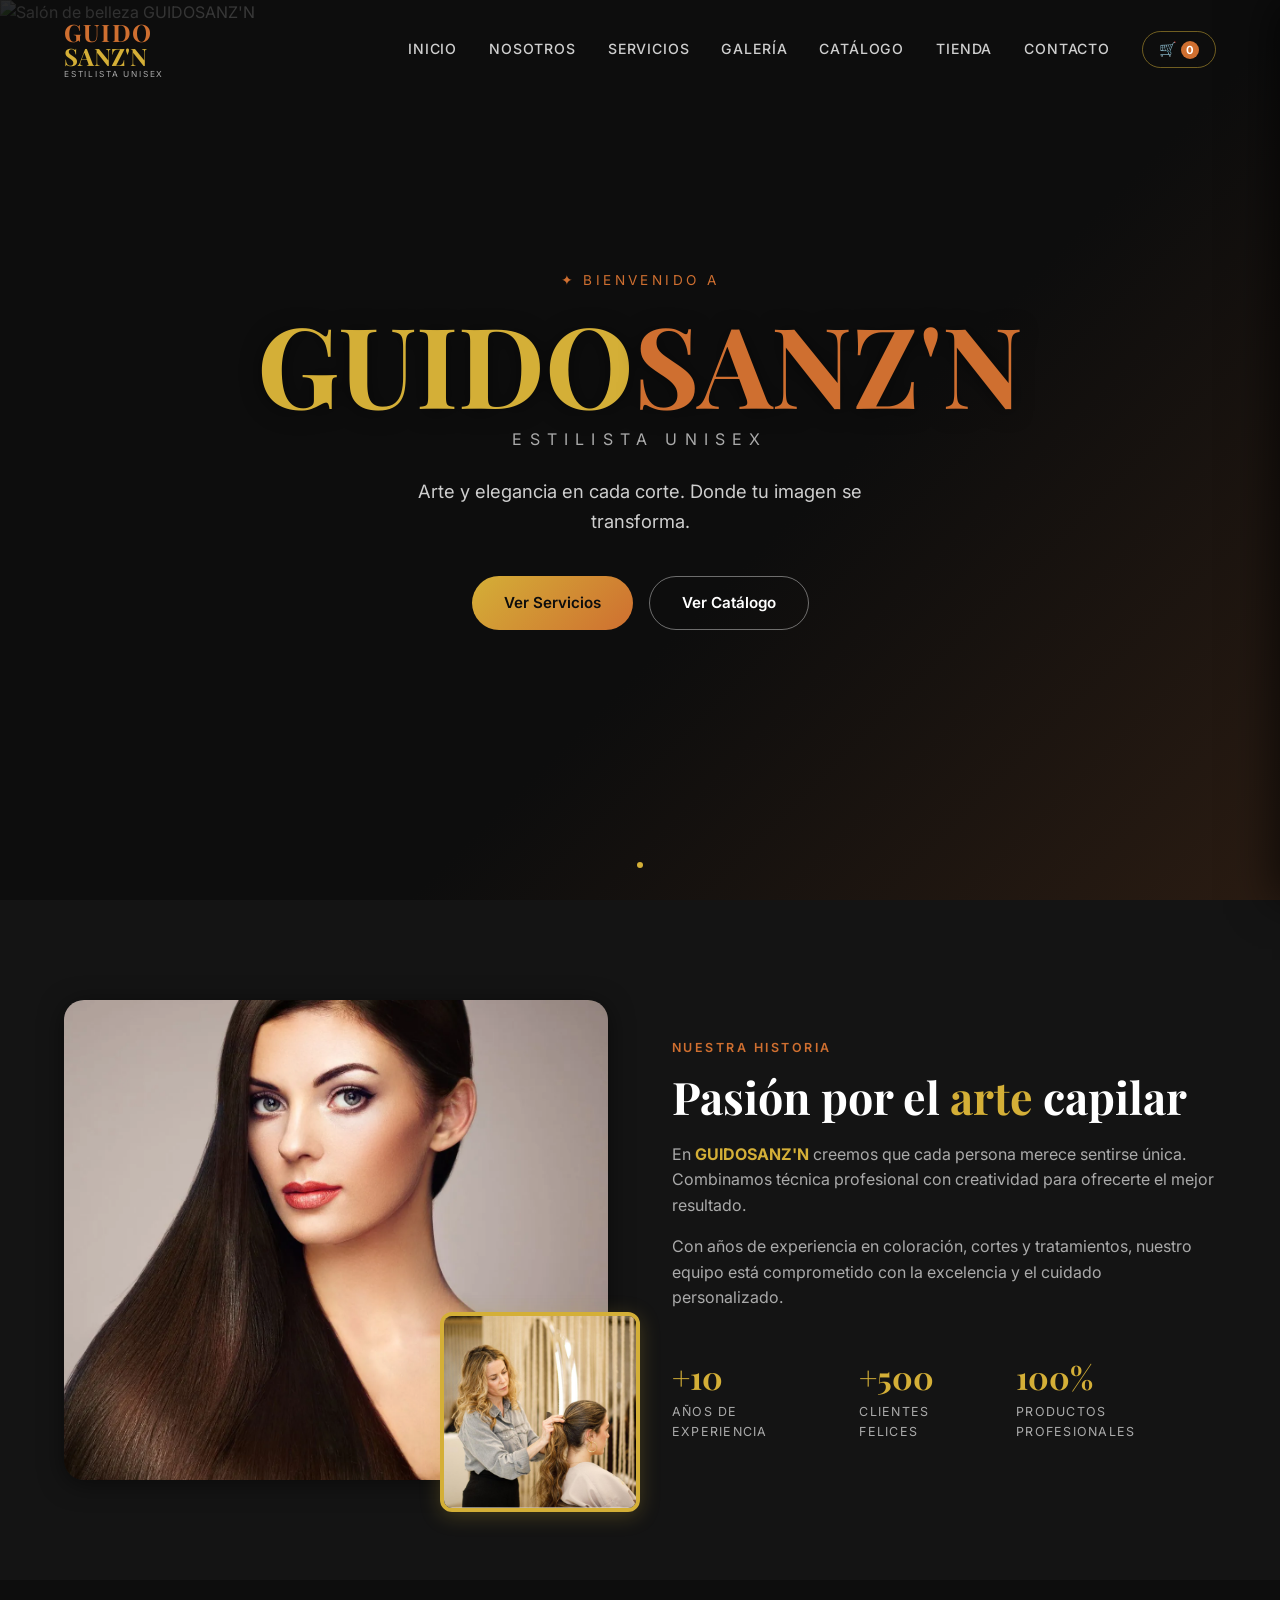
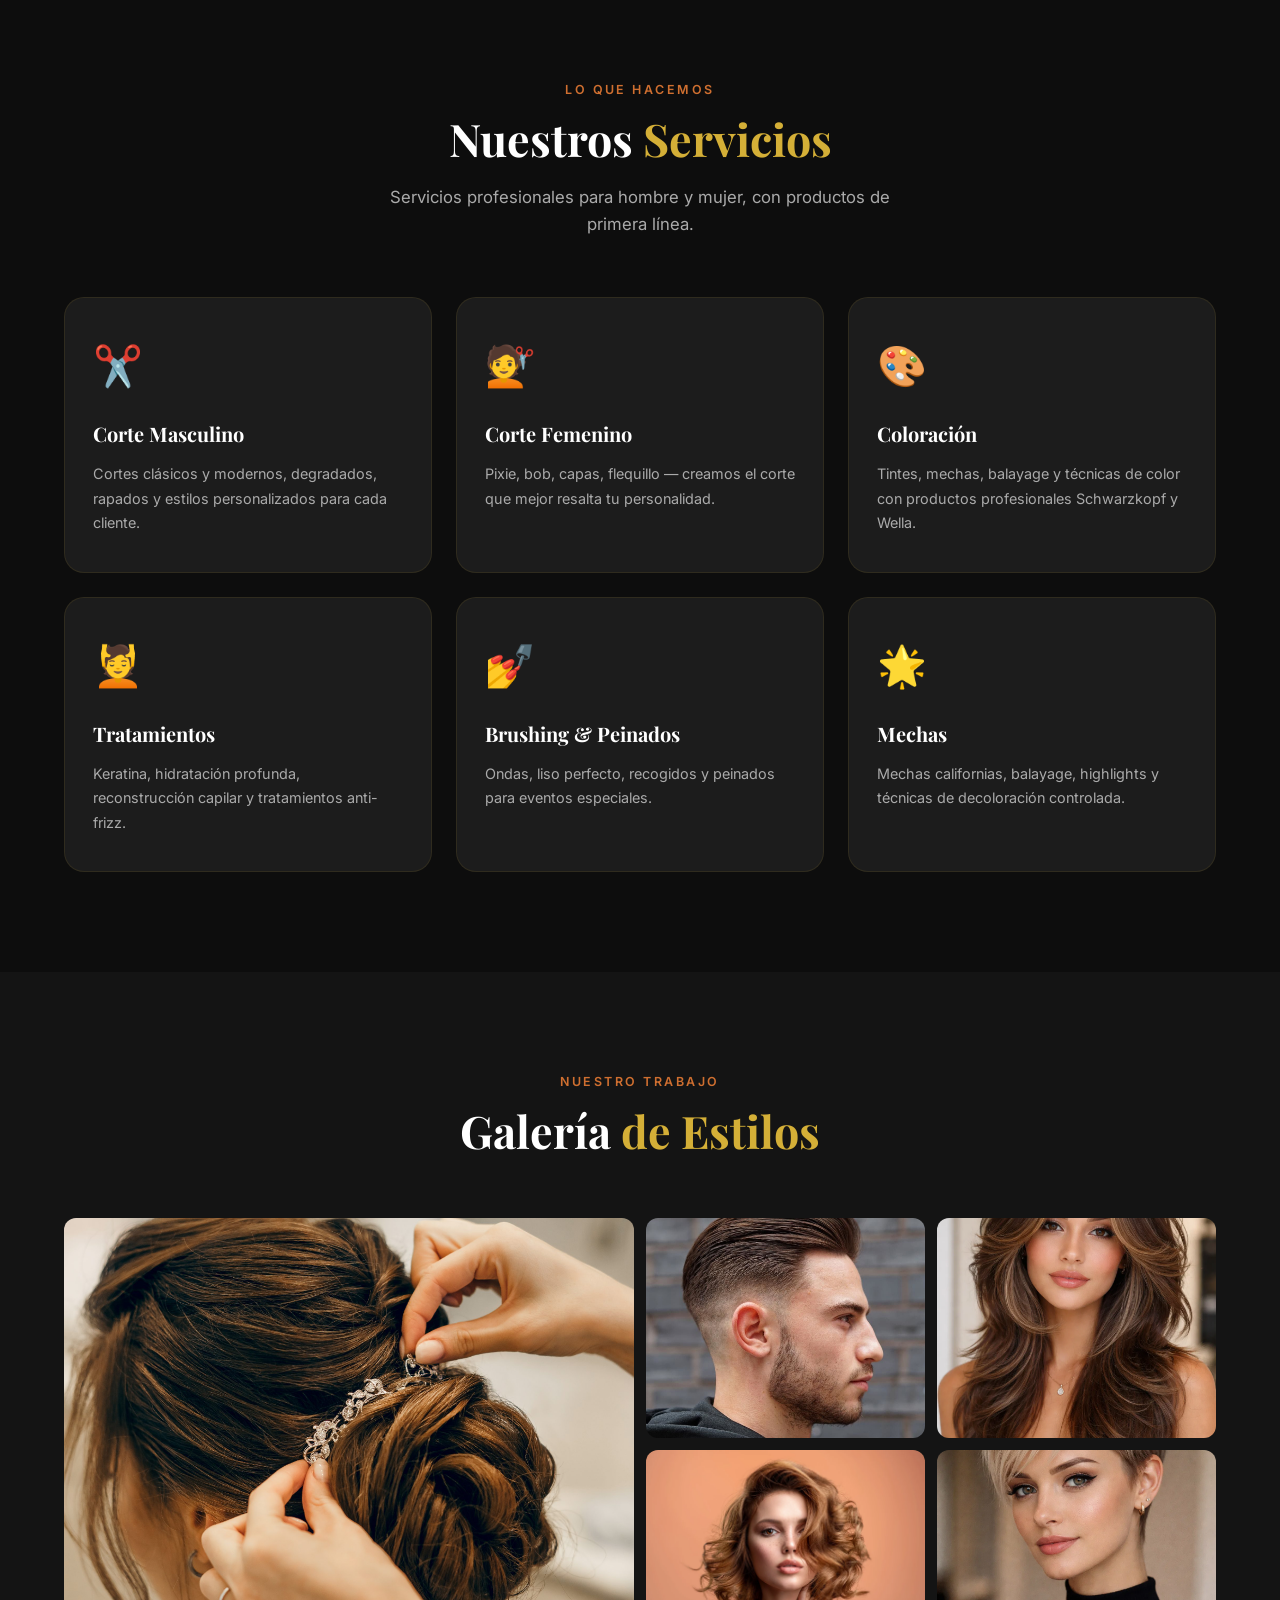
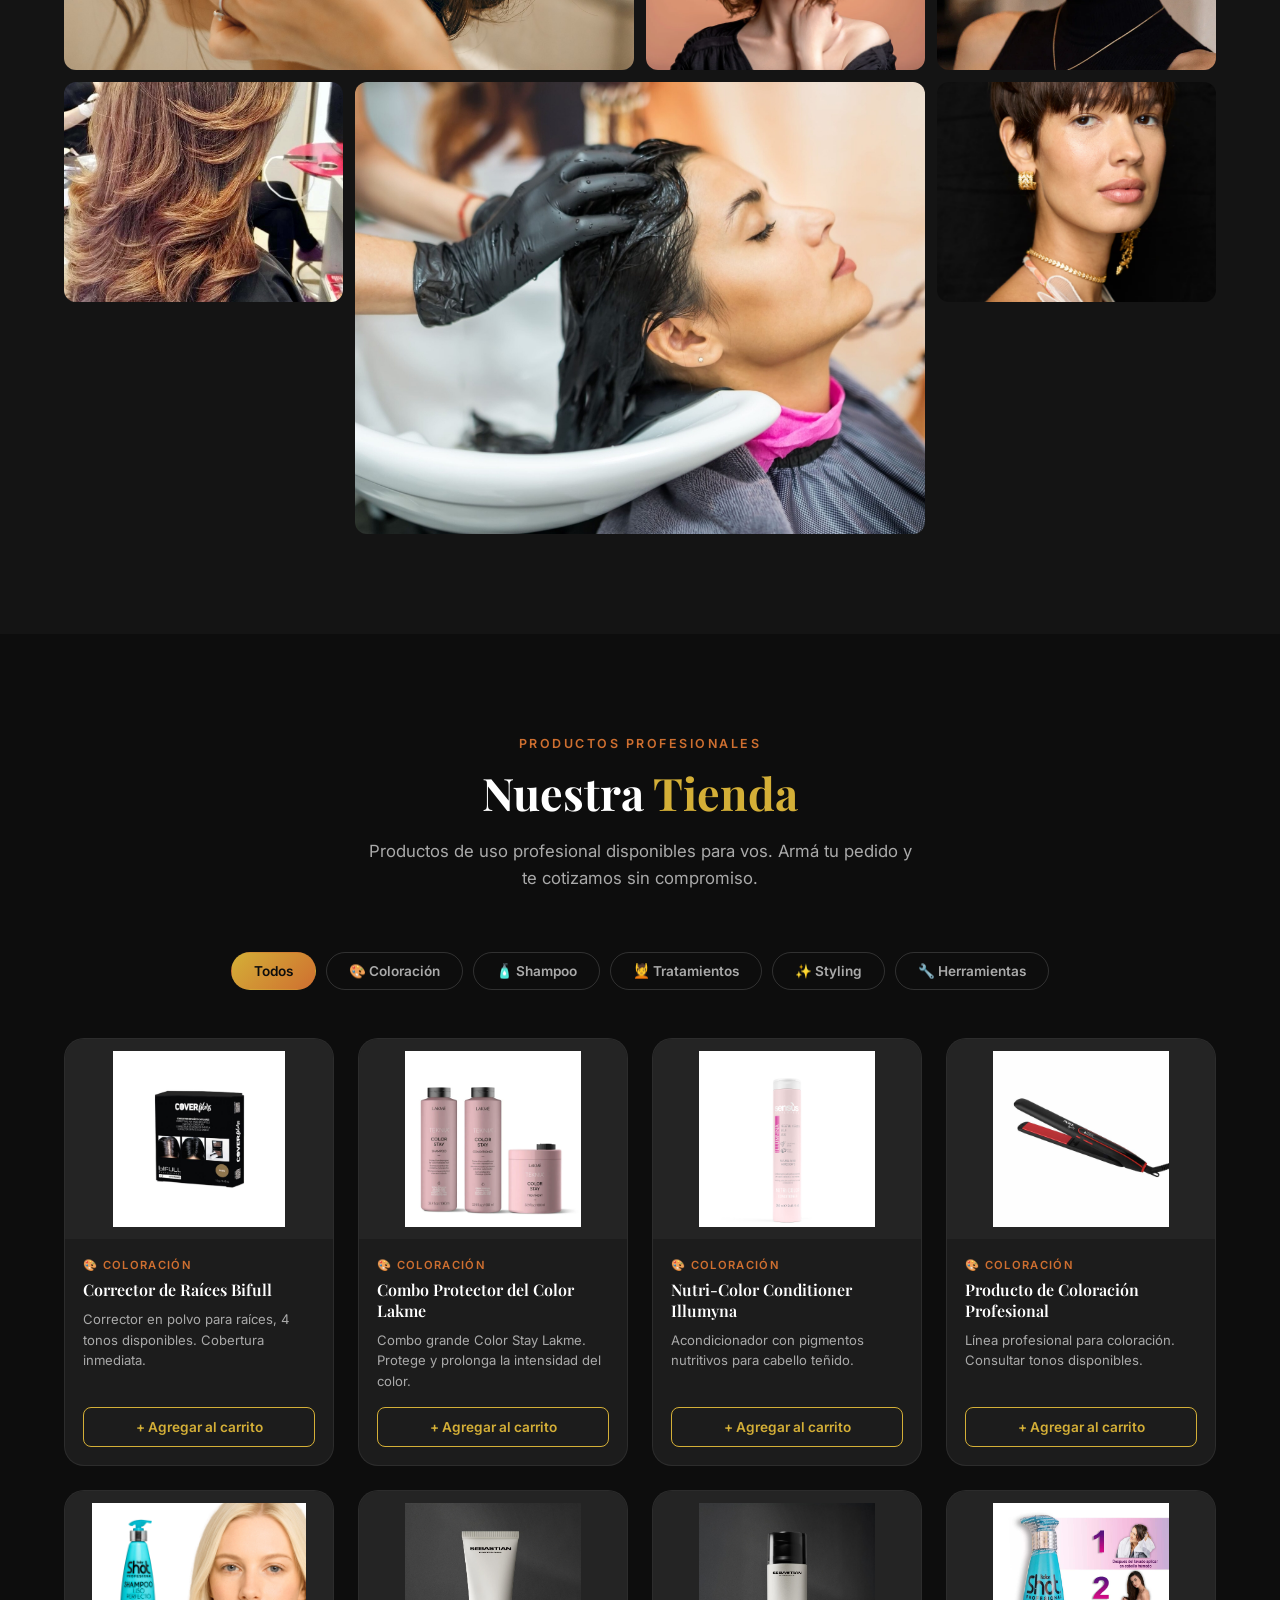
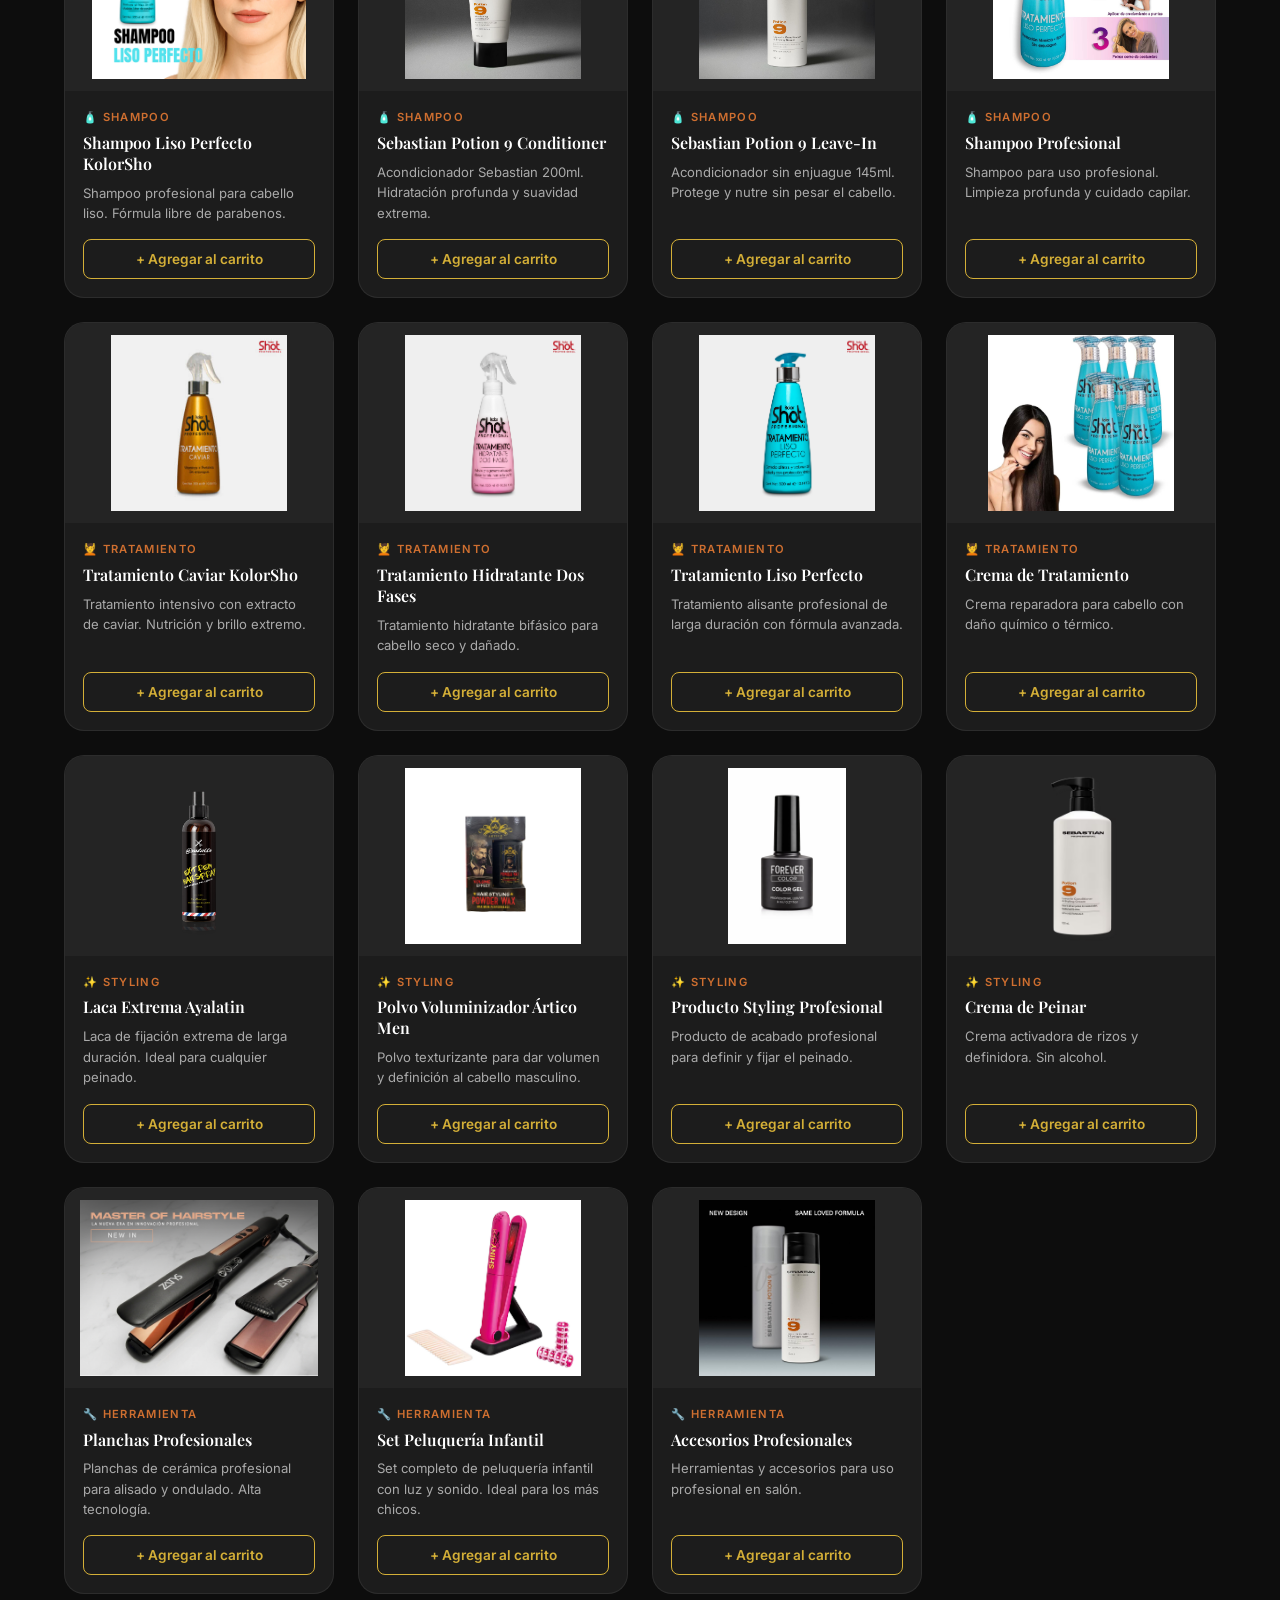
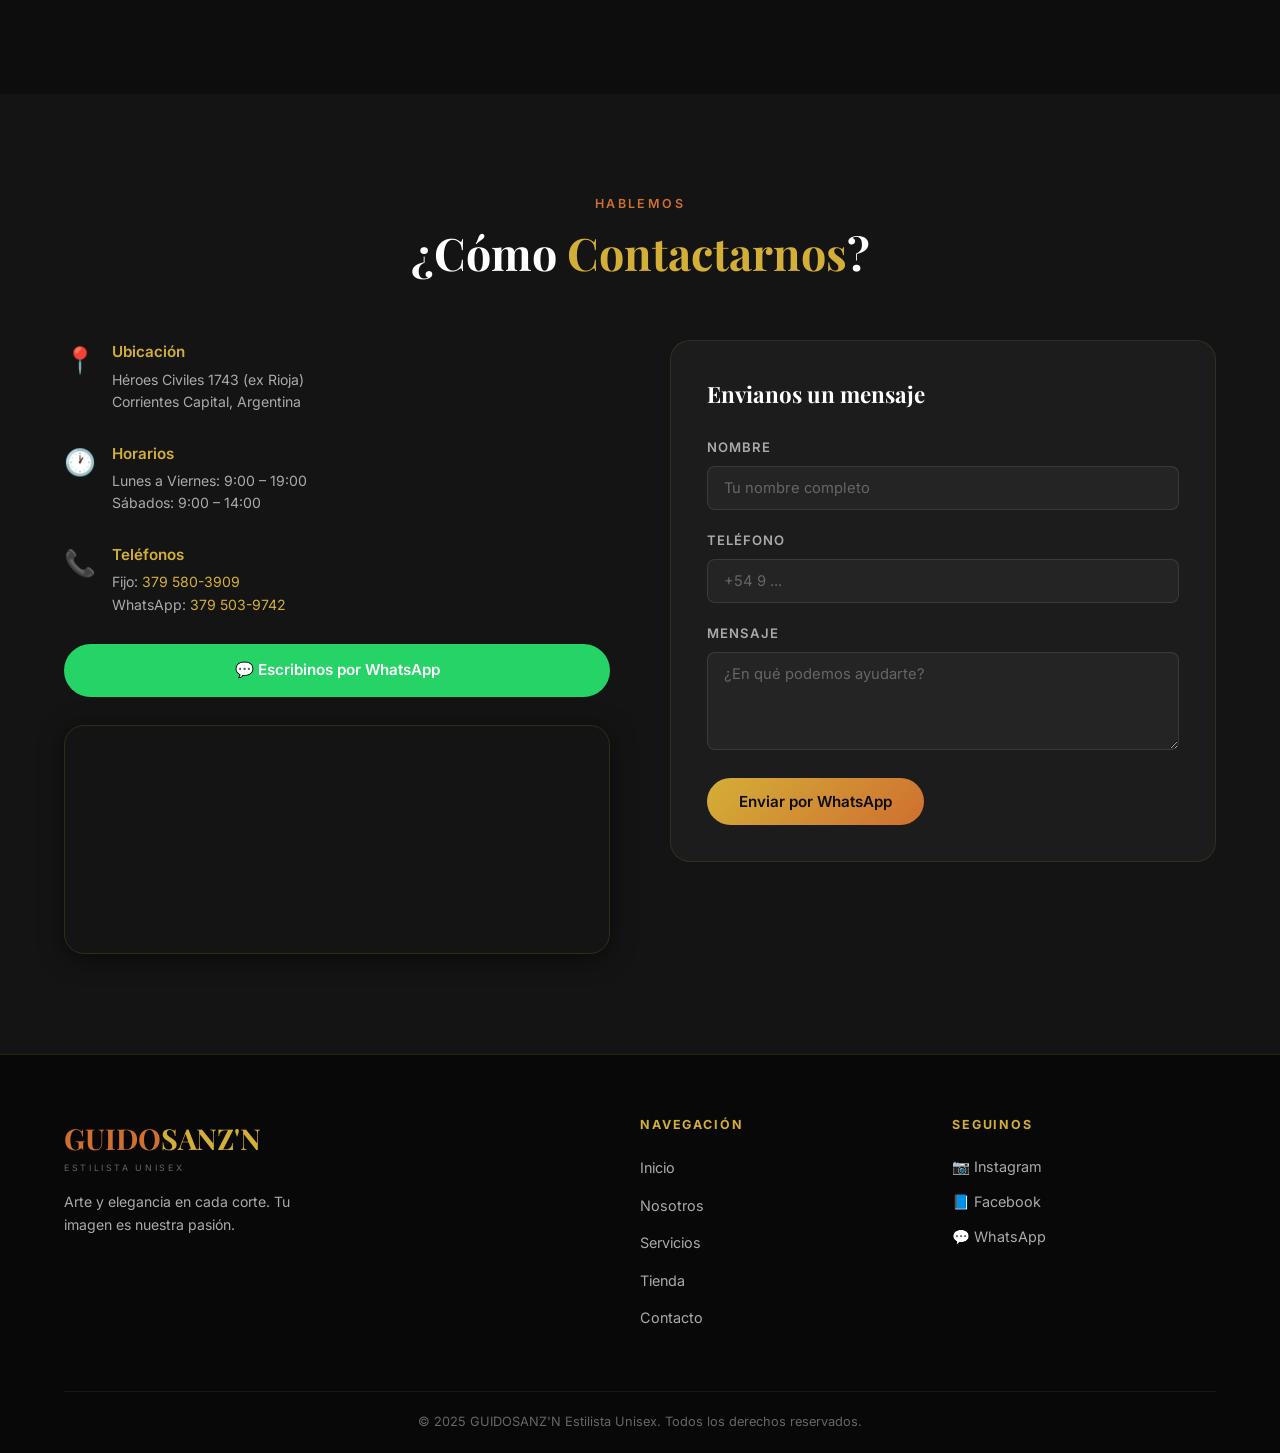
==== commit 16866917: "🖼️ Cambio imagen de fondo hero por Fondo/4.jpg" ====
--- a/index.html
+++ b/index.html
@@ -42,7 +42,7 @@
   <!-- ===== HERO ===== -->
   <section id="inicio" class="hero">
     <div class="hero-overlay"></div>
-    <img src="Imagenes/msestetica_hair_2-8419397.webp" alt="Salón de belleza GUIDOSANZ'N" class="hero-bg" />
+    <img src="Imagenes/Fondo/4.jpg" alt="Salón de belleza GUIDOSANZ'N" class="hero-bg" />
     <div class="hero-content fade-in">
       <p class="hero-eyebrow">✦ Bienvenido a</p>
       <h1 class="hero-title">
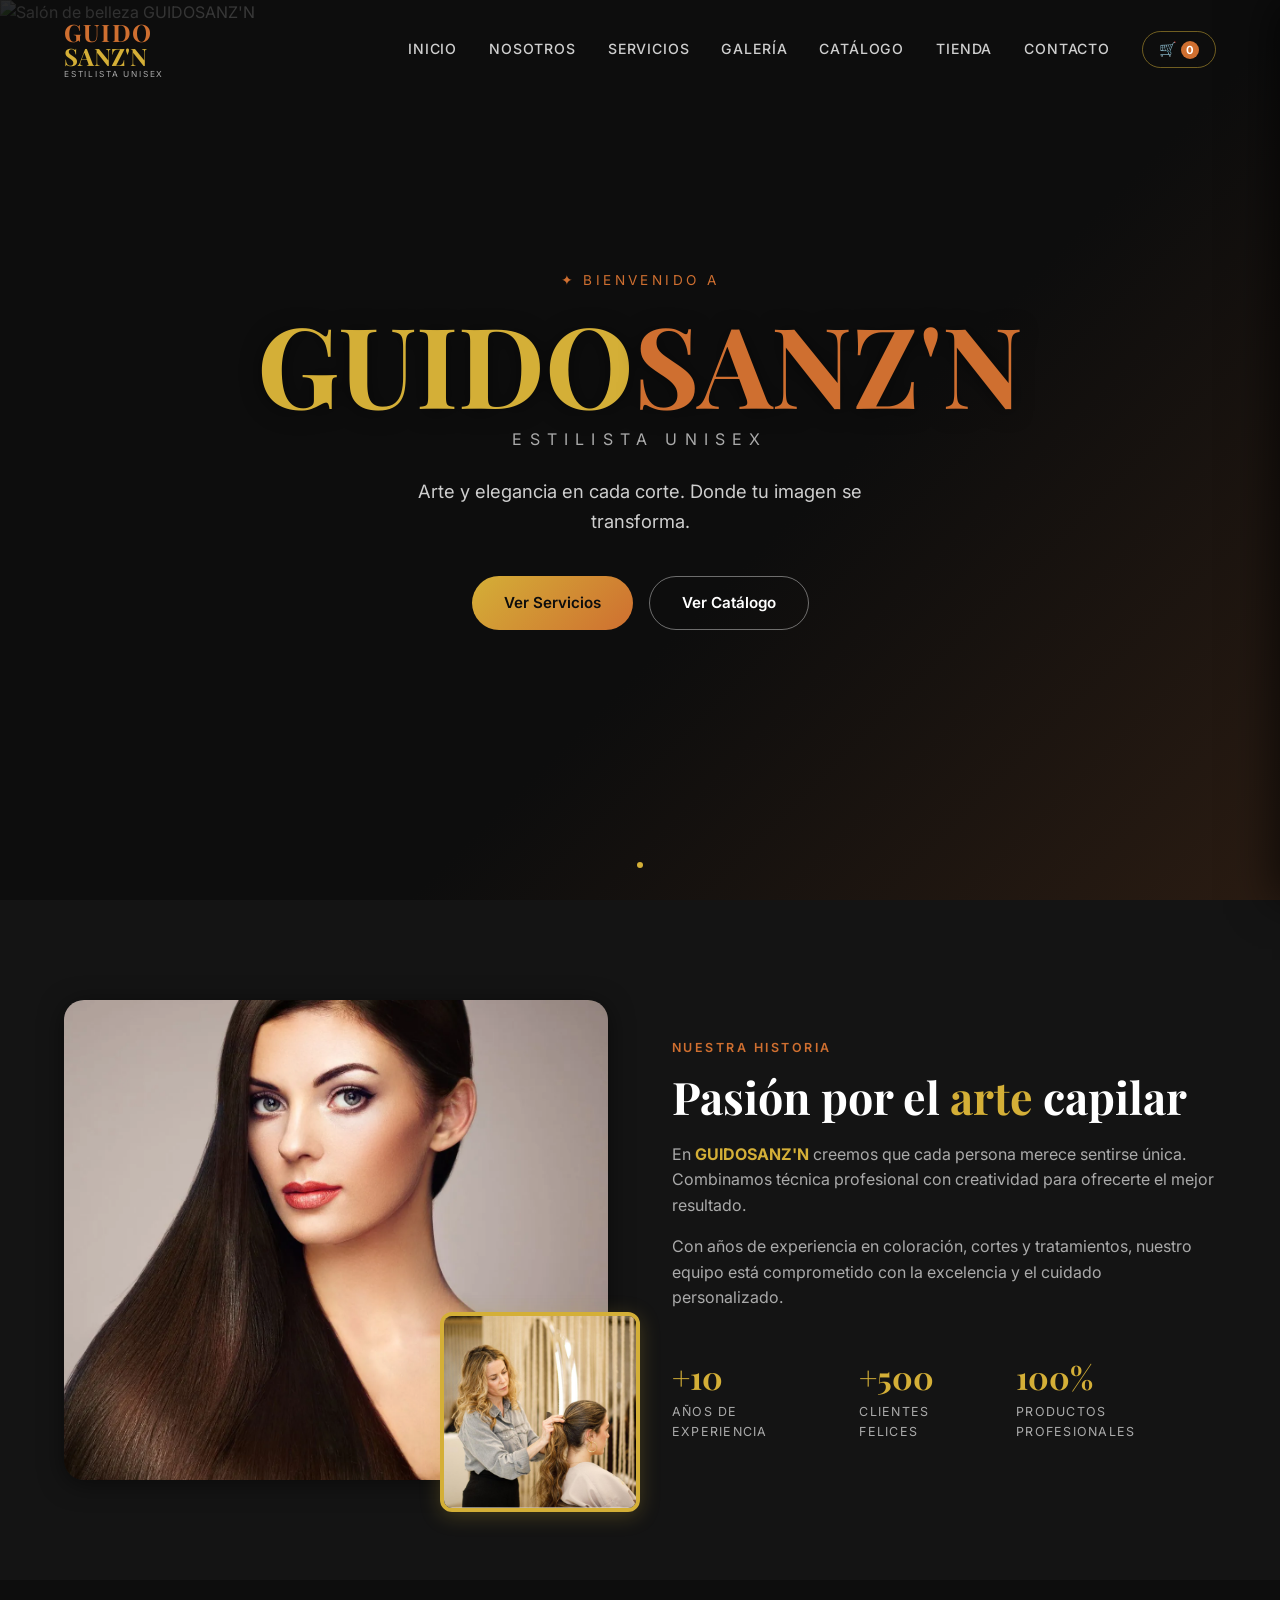
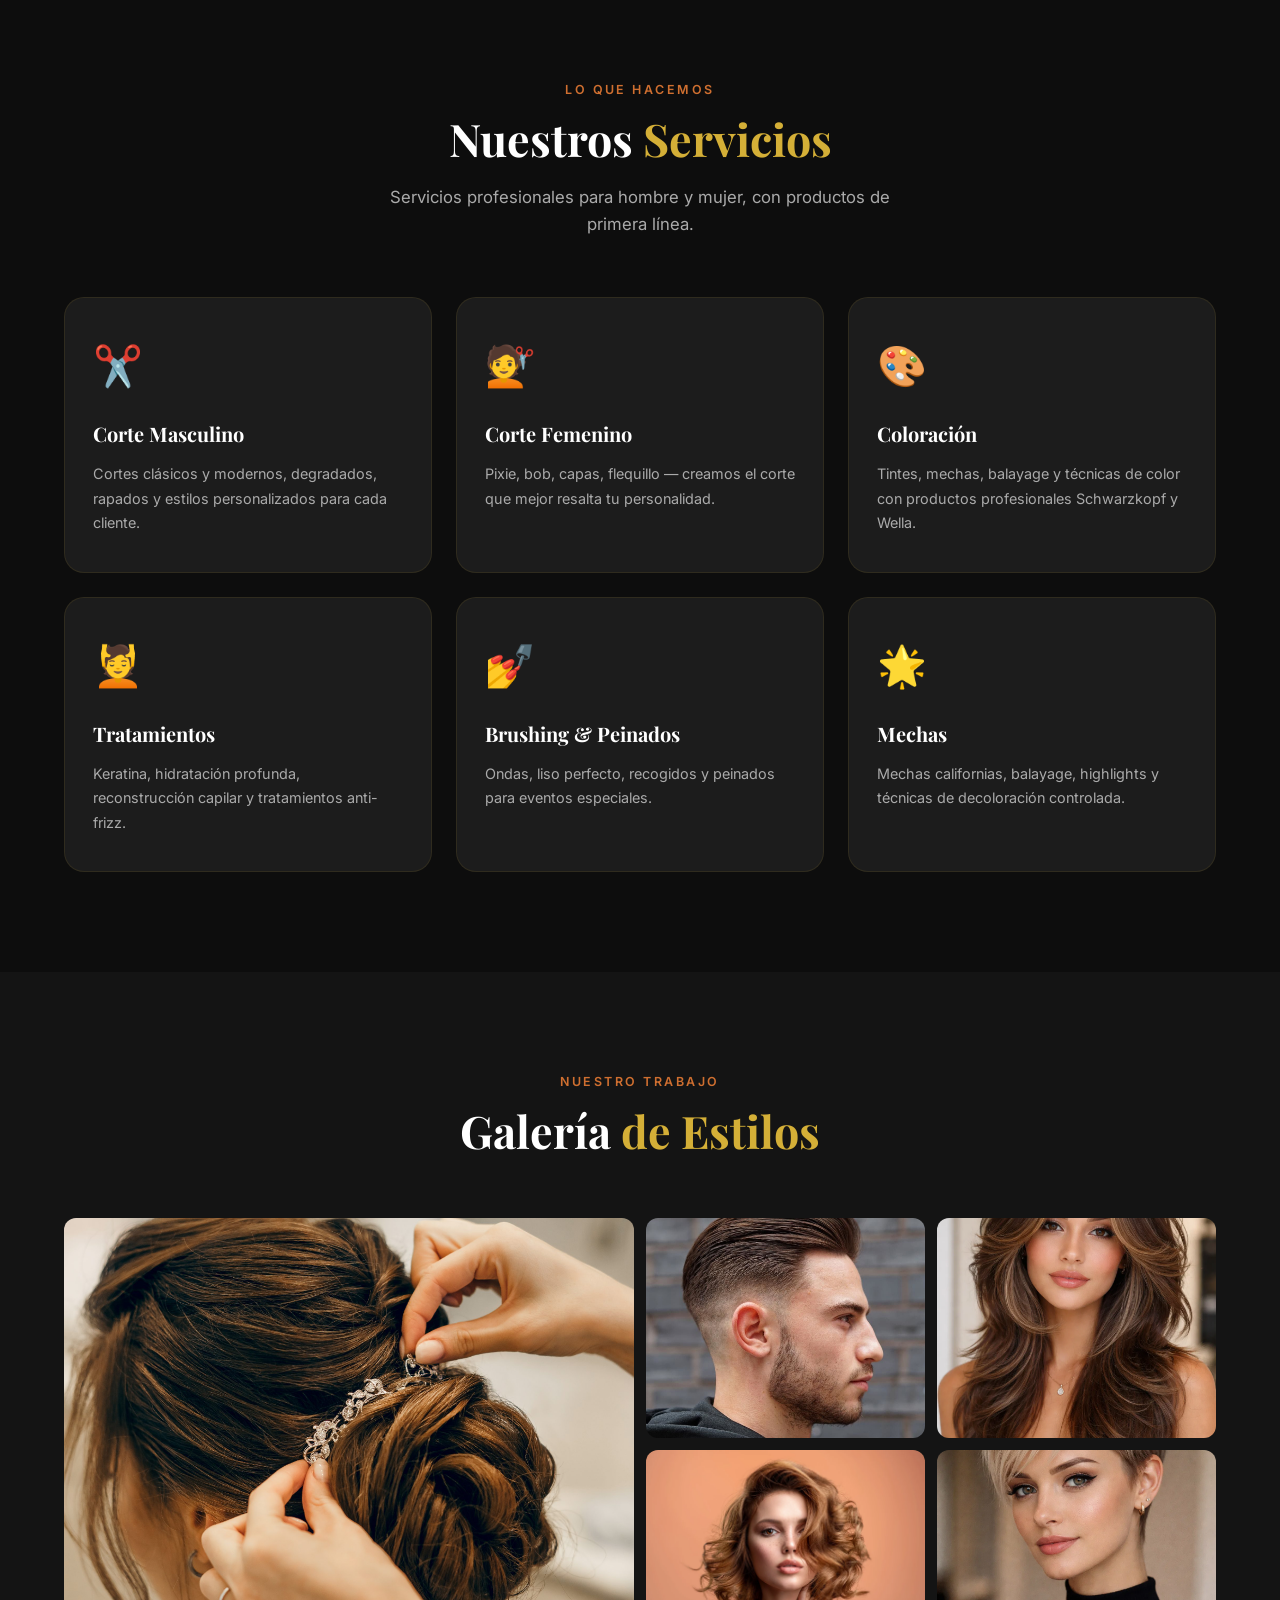
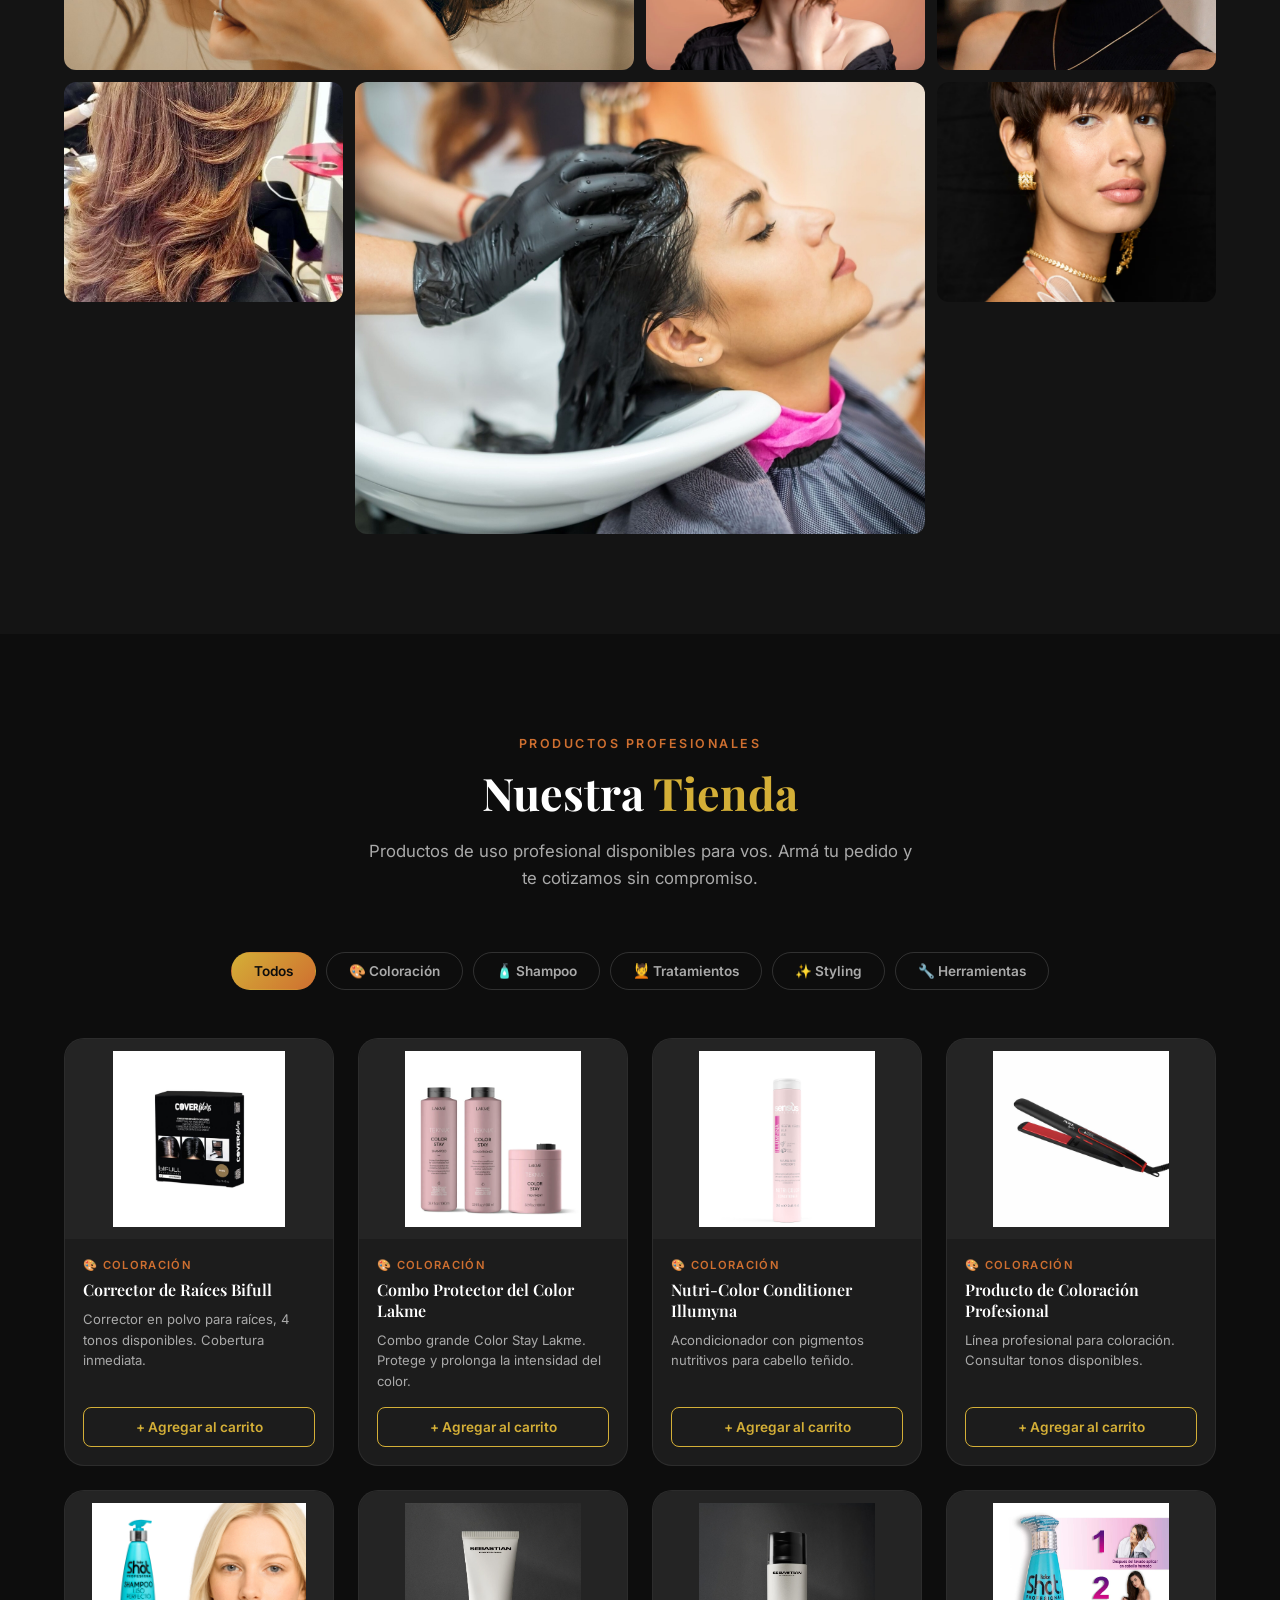
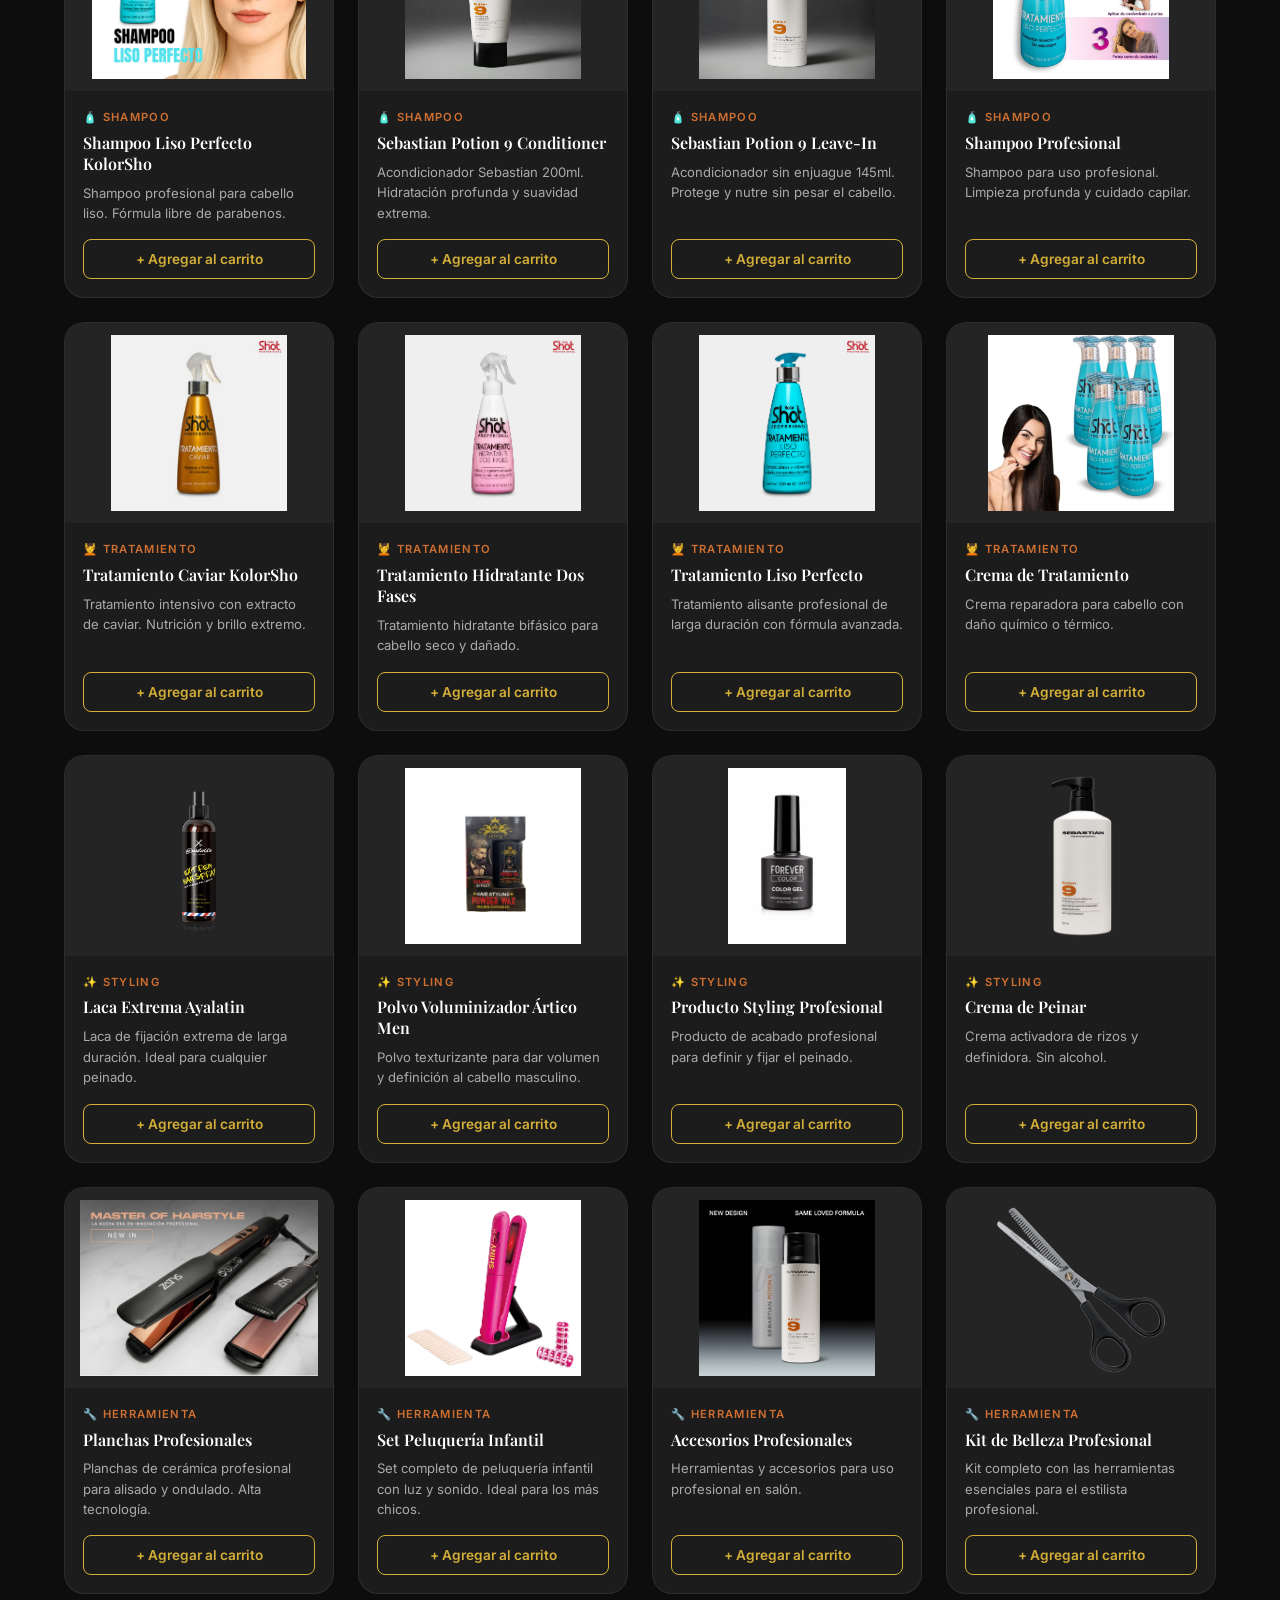
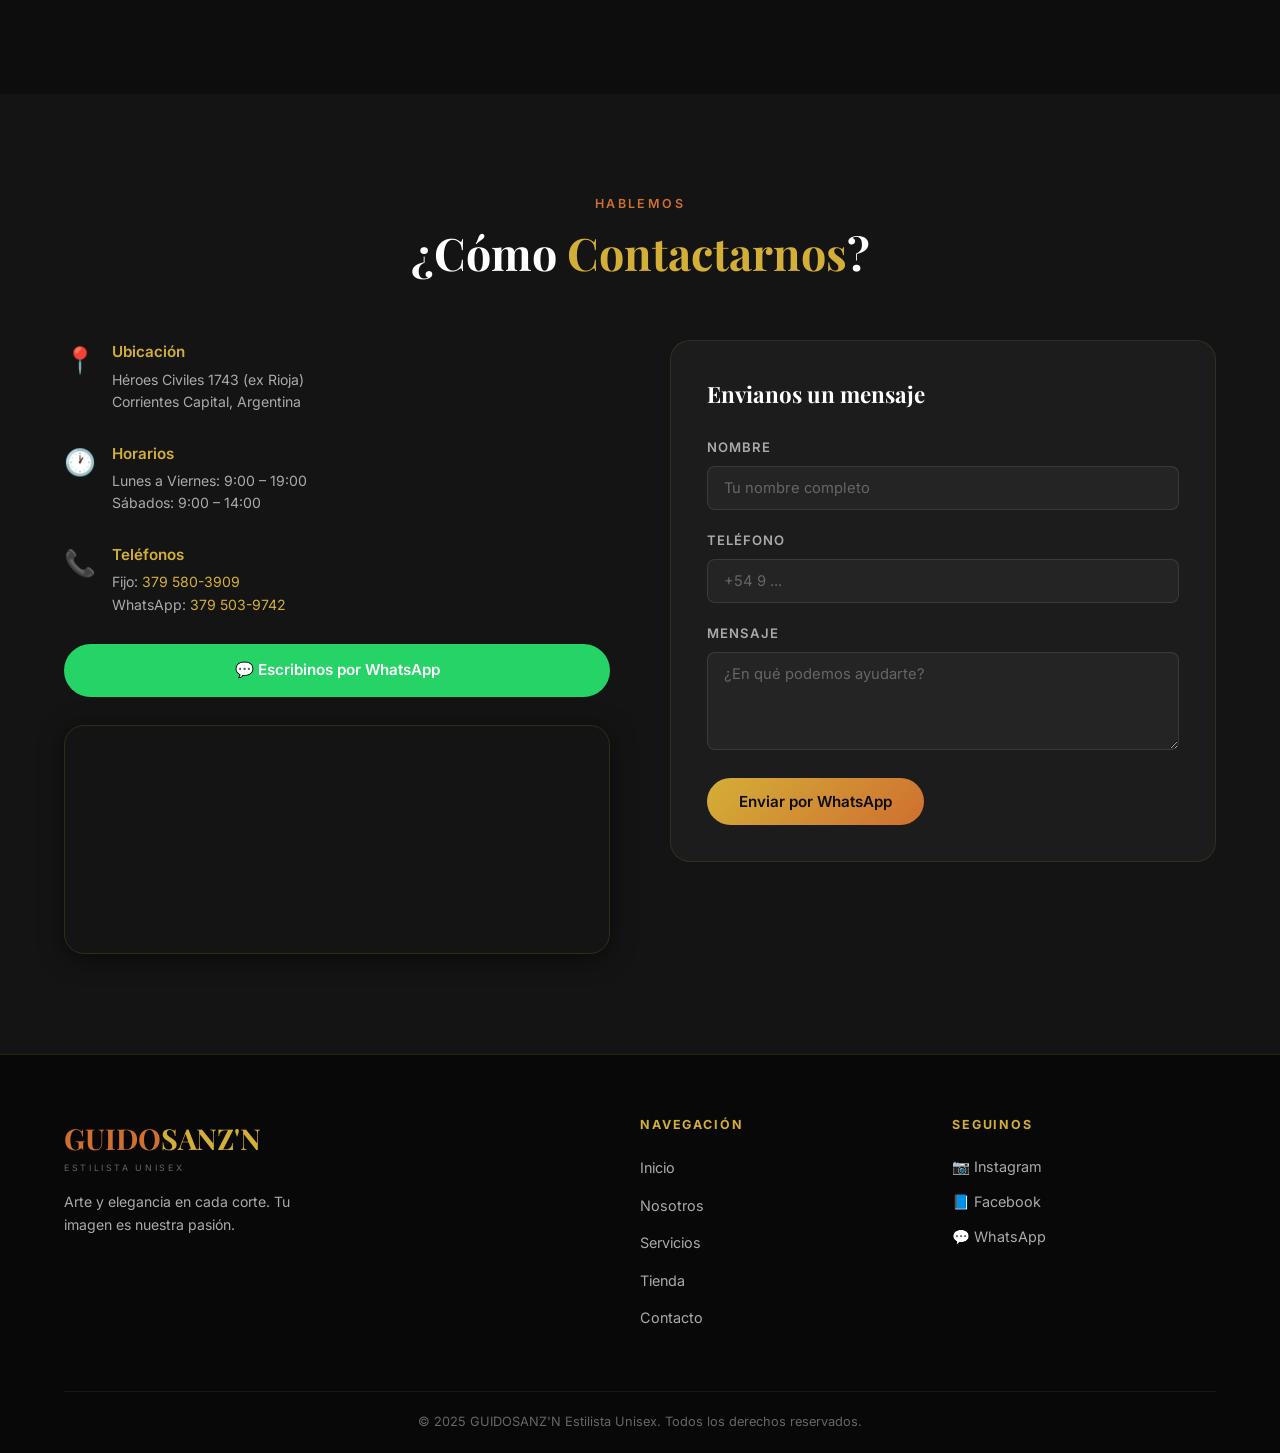
==== commit d8861d3a: "🖼️ Imagen hero cambiada a Fondo/2.jpg" ====
--- a/index.html
+++ b/index.html
@@ -42,7 +42,7 @@
   <!-- ===== HERO ===== -->
   <section id="inicio" class="hero">
     <div class="hero-overlay"></div>
-    <img src="Imagenes/Fondo/4.jpg" alt="Salón de belleza GUIDOSANZ'N" class="hero-bg" />
+    <img src="Imagenes/Fondo/2.jpg" alt="Salón de belleza GUIDOSANZ'N" class="hero-bg" />
     <div class="hero-content fade-in">
       <p class="hero-eyebrow">✦ Bienvenido a</p>
       <h1 class="hero-title">
